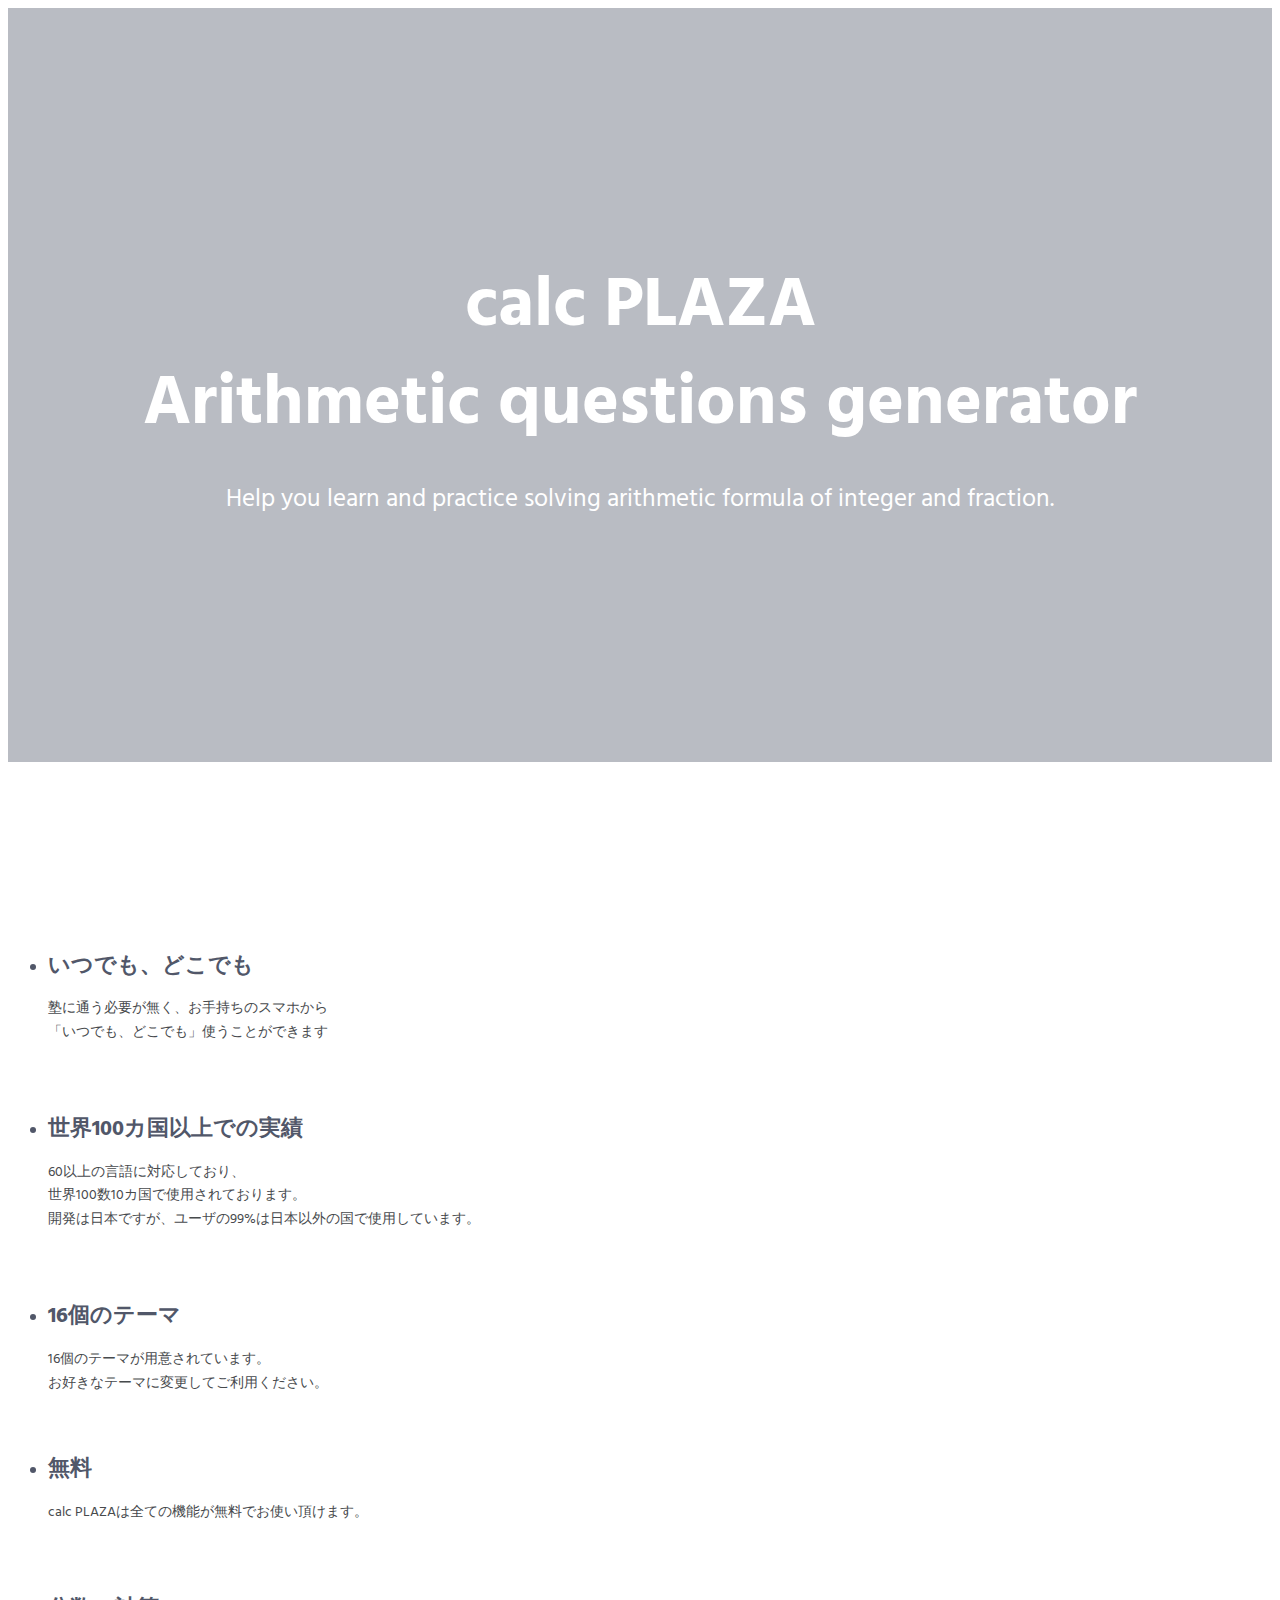
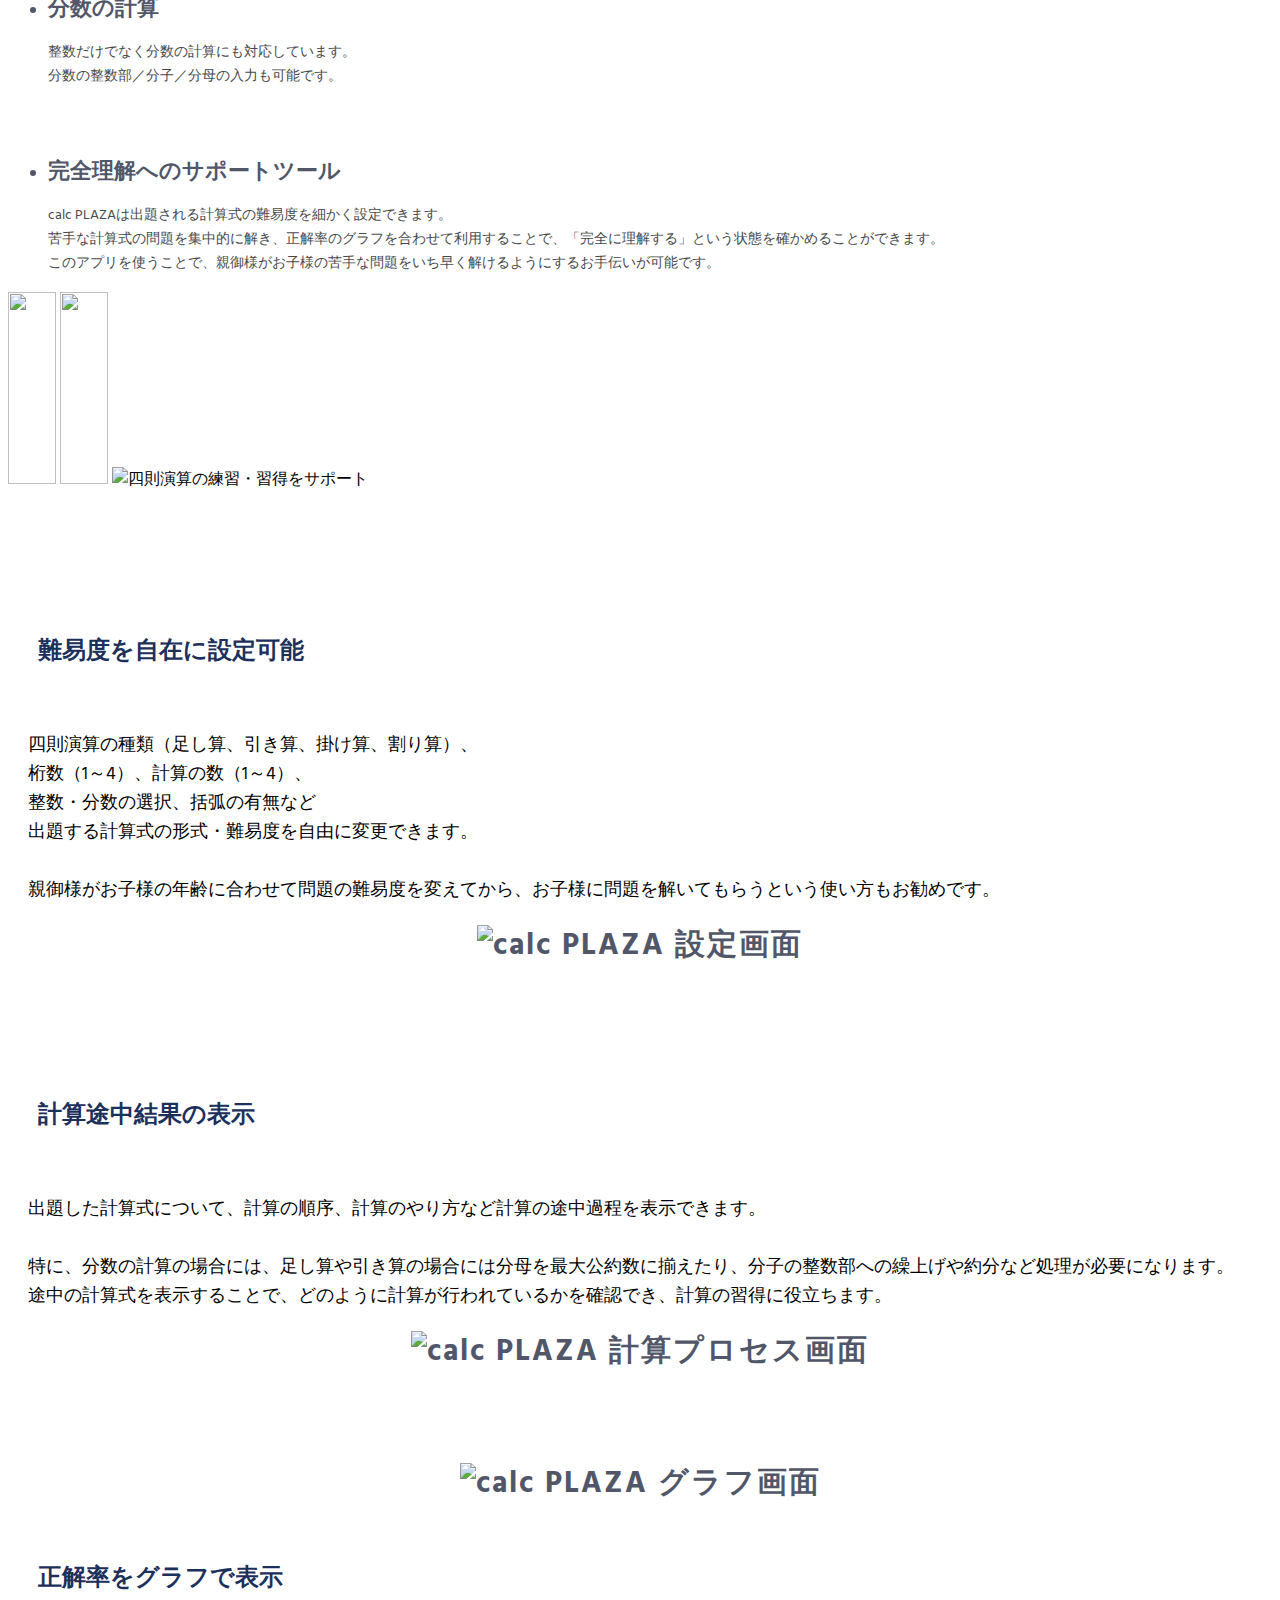
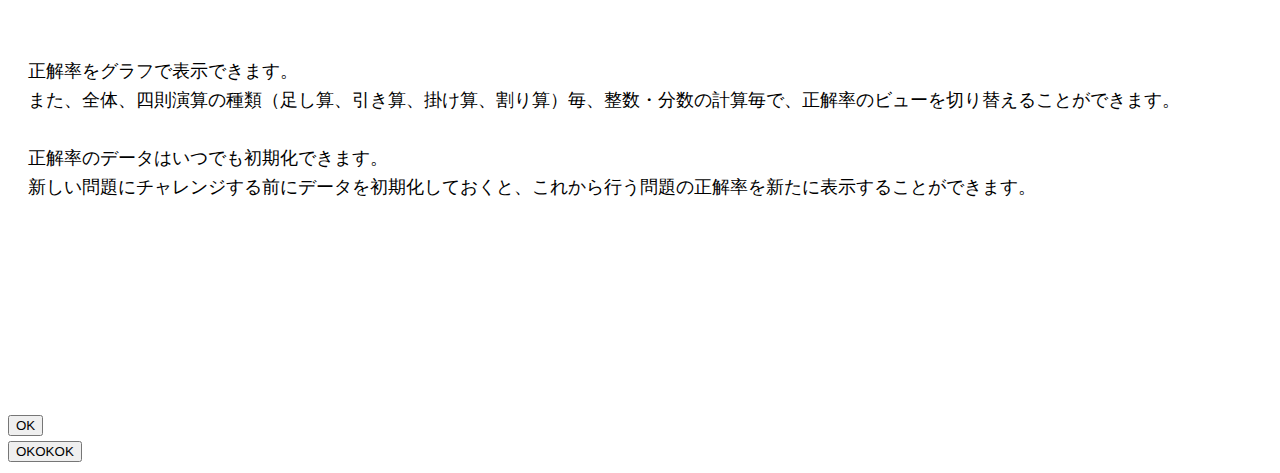
==== calc.html @ b1f4024b "author is sue." ====
<!DOCTYPE html>
<html lang="en" class="no-js">
    <!-- BEGIN HEAD -->
    <head>
        <meta charset="utf-8"/>
        <title>Metronic "Aironepage" Frontend Freebie</title>
        <meta http-equiv="X-UA-Compatible" content="IE=edge">
        <meta content="width=device-width, initial-scale=1" name="viewport"/>
        <meta content="" name="description"/>
        <meta content="sue" name="author"/>

        <!-- GLOBAL MANDATORY STYLES -->
	<link href="https://use.fontawesome.com/releases/v5.0.6/css/all.css" rel="stylesheet">
        <link href="http://fonts.googleapis.com/css?family=Hind:300,400,500,600,700" rel="stylesheet" type="text/css">
        <link href="vendor/simple-line-icons/css/simple-line-icons.css" rel="stylesheet" type="text/css"/>
        <link href="vendor/bootstrap/css/bootstrap.min.css" rel="stylesheet" type="text/css"/>

        <!-- PAGE LEVEL PLUGIN STYLES -->
        <link href="css/animate.css" rel="stylesheet">
        <link href="vendor/swiper/css/swiper.min.css" rel="stylesheet" type="text/css"/>
        <link href="vendor/magnific-popup/magnific-popup.css" rel="stylesheet" type="text/css"/>

        <!-- THEME STYLES -->
        <link href="css/layout.min.css" rel="stylesheet" type="text/css"/>
        <link href="css/layout.css" rel="stylesheet" type="text/css"/> 
        <link href="css/style.css" rel="stylesheet" type="text/css"/> 
	<link href="css/animate.css" rel="stylesheet" type="text/css"/> 

    </head>
    <!-- END HEAD -->

    <!-- BODY -->
    <body id="body" data-spy="scroll" data-target=".header">


        <!--========== SLIDER ==========-->
        <div class="calcplaza-block">
            <div class="container">
                <div class="margin-b-40">
                 <h1 class="calcplaza-block-title">calc PLAZA<br />Arithmetic questions generator</h1>
                    <p class="calcplaza-block-text">Help you learn and practice solving arithmetic formula of integer and fraction.</p>
                </div>
<!--                <a class="js_popup-youtube btn-theme btn-theme-md btn-white-bg text-uppercase" href="https://www.youtube.com/watch?v=0qisGSwZym4" title="Intro Video"><i class="btn-icon icon-control-play"></i> Watch Intro Video</a>-->
            </div>
        </div>
	<br /><br /><br /><br /><br />
        <!--========== SLIDER ==========-->




   <!-- HHHHHHHHHHHHHHHHHH        Bigfeature         HHHHHHHHHHHHHHHH -->
    <section id="bigfeatures" class="img-block-3col wrapper">

        <div class="container">

            <div class="row">
                <div class="col-sm-4">
                    <ul class="item-list-right item-list-big">
                        <li class="wow fadeInLeft animated margin-t-60 margin-b-70">
                            <h3>いつでも、どこでも</h3>
                            <p>塾に通う必要が無く、お手持ちのスマホから<br />
					「いつでも、どこでも」使うことができます</p>
                        </li>
                        <li class="wow fadeInLeft animated margin-b-70">
                            <h3>世界100カ国以上での実績</h3>
                            <p>60以上の言語に対応しており、<br />
					世界100数10カ国で使用されております。<br />
				開発は日本ですが、ユーザの99%は日本以外の国で使用しています。</p>
                        </li>
                        <li class="wow fadeInLeft animated">
                            <h3>16個のテーマ</h3>
                            <p>16個のテーマが用意されています。<br />
					お好きなテーマに変更してご利用ください。</p>
                        </li>
                    </ul>
                </div>
                <div class="col-sm-4 col-sm-push-4">
                    <ul class="item-list-left item-list-big">
                        <li class="wow fadeInRight animated margin-t-60 margin-b-70">
                            <h3>無料</h3>
                            <p>calc PLAZAは全ての機能が無料でお使い頂けます。</p>
                        </li>
                        <li class="wow fadeInRight animated margin-b-70">
                            <h3>分数の計算</h3>
                            <p>整数だけでなく分数の計算にも対応しています。<br />分数の整数部／分子／分母の入力も可能です。</p>
                        </li>
                        <li class="wow fadeInRight animated">
                            <h3>完全理解へのサポートツール</h3>
                            <p>calc PLAZAは出題される計算式の難易度を細かく設定できます。<br />
				苦手な計算式の問題を集中的に解き、正解率のグラフを合わせて利用することで、「完全に理解する」という状態を確かめることができます。<br />
				このアプリを使うことで、親御様がお子様の苦手な問題をいち早く解けるようにするお手伝いが可能です。</p>
                        </li>
                    </ul>
                </div>
                <div class="col-sm-4 col-sm-pull-4 text-center">
                    <div class="animation-box wow bounceIn animated">
                        <img class="highlight-left wow animated" src="img/spark.png" height="192" width="48" alt=""> 
                        <img class="highlight-right wow animated" src="img/spark.png" height="192" width="48" alt="">
                        <img class="screen" src="img/calcPLAZA3.png" alt="四則演算の練習・習得をサポート" height="700" width="389">
                    </div>
                </div>
            </div>
        </div> <!-- /.container -->
    </section> <!-- /#bigfeatures -->





        <div id="products">
            <div class="container content-lg">
                <div class="row margin-b-90">
                    <div class="col-sm-6">
                        <div class="svc-title">難易度を自在に設定可能</div>
                        <div class="svc-body">
				四則演算の種類（足し算、引き算、掛け算、割り算）、<br />
				桁数（1～4）、計算の数（1～4）、<br />
				整数・分数の選択、括弧の有無など<br />
				出題する計算式の形式・難易度を自由に変更できます。<br /><br />
				親御様がお子様の年齢に合わせて問題の難易度を変えてから、お子様に問題を解いてもらうという使い方もお勧めです。
                        </div>
                    </div>
                    <div class="col-sm-1 text-center">
                       
                    </div>
                    <div class="col-sm-5 text-center">
                       <h2><img id="calc_plaza" src="img/android_settings_500.png" alt="calc PLAZA 設定画面"></h2>
                    </div>
                </div>

                <div class="row margin-b-90">
                    <div class="col-sm-6">
                        <div class="svc-title">計算途中結果の表示</div>
                        <div class="svc-body">
				出題した計算式について、計算の順序、計算のやり方など計算の途中過程を表示できます。<br /><br />
				特に、分数の計算の場合には、足し算や引き算の場合には分母を最大公約数に揃えたり、分子の整数部への繰上げや約分など処理が必要になります。<br />
				途中の計算式を表示することで、どのように計算が行われているかを確認でき、計算の習得に役立ちます。<br />
                        </div>
                    </div>
                    <div class="col-sm-1 text-center">
                       
                    </div>
                    <div class="col-sm-5 text-center">
                       <h2><img id="calc_plaza" src="img/android_answer_process_500.png" alt="calc PLAZA 計算プロセス画面"></h2>
                    </div>
                </div>

                <div class="row margin-b-90">
                    <div class="col-sm-6">
                       <h2><img id="calc_plaza" src="img/answer_ratio_500.jpg" alt="calc PLAZA グラフ画面"></h2>
                    </div>
                    <div class="col-sm-1 text-center">
                       
                    </div>
                    <div class="col-sm-5">
                        <div class="svc-title">正解率をグラフで表示</div>
                        <div class="svc-body">
				正解率をグラフで表示できます。<br />
				また、全体、四則演算の種類（足し算、引き算、掛け算、割り算）毎、整数・分数の計算毎で、正解率のビューを切り替えることができます。<br /><br />
				
				正解率のデータはいつでも初期化できます。<br />
				新しい問題にチャレンジする前にデータを初期化しておくと、これから行う問題の正解率を新たに表示することができます。
                        </div>
                    </div>
                </div>
            </div>
        </div>





<input type="button" name="button1" value="OK">
<br />
<input type="button" name="button3" value="OKOKOK">






    </body>
    <!-- END BODY -->
</html>
---- css/layout.min.css ----
@charset "UTF-8";.link,body{position:relative;font-family:Hind,sans-serif}.blockquote,.btn-theme,p{line-height:1.4}.btn-theme.active.focus,.btn-theme.active:focus,.btn-theme.focus,.btn-theme:active.focus,.btn-theme:active:focus,.btn-theme:focus,:active,:focus,a,a:active,a:focus,a:hover{outline:0}.blockquote,.header .nav-item-child,.link,a,body,em,h1,h2,h3,h4,h5,h6,li,li a,p,span{font-family:Hind,sans-serif}.back-to-top,.header .nav-item-child,.link{text-transform:uppercase}.back-to-top:focus,.back-to-top:hover,.btn-theme.focus,.btn-theme:focus,.btn-theme:hover,.content-wrapper-link,.header .logo-wrap:focus,.header .logo-wrap:hover,a:active,a:focus,a:hover,h1>a:focus,h2>a:focus,h3>a:focus,h4>a:focus,h5>a:focus,h6>a:focus{text-decoration:none}.back-to-top,.btn-theme,.promo-banner,.promo-block{text-align:center}html{overflow-x:hidden}body,html,html a{-webkit-font-smoothing:antialiased}p{font-size:15px;font-weight:400;color:#a6a7aa;margin-bottom:15px}em,li,li a{font-size:16px;font-weight:500;color:#515769}a{color:#81848f}a:active,a:focus,a:hover{color:#999caa}.link{font-size:13px;font-weight:600}.link:after{position:absolute;top:8px;right:-15px;width:9px;height:2px;background:#17bed2;content:" "}span{font-size:14px;font-weight:400;color:#bfc1c7}h1,h2,h3,h4,h5,h6{font-weight:700;color:#515769;line-height:1.4;margin:0 0 15px}h1>a,h2>a,h3>a,h4>a,h5>a,h6>a{color:#515769}h1>a:hover,h2>a:hover,h3>a:hover,h4>a:hover,h5>a:hover,h6>a:hover{color:#999caa;text-decoration:none}h1{font-size:40px}h2{font-size:30px}h3,h4{font-size:22px}::selection{color:#fff;background:#17bed2;text-shadow:none}::-webkit-selection{color:#fff;background:#17bed2;text-shadow:none}::-moz-selection{color:#fff;background:#17bed2;text-shadow:none}.section-seperator{border-bottom:1px solid #edf0f2}.content-wrapper-link{position:absolute;top:0;left:0;right:0;bottom:0;display:block;z-index:3}.blockquote{position:relative;font-size:17px;font-weight:400;color:#a6a7aa;border-left:none;margin-left:20px}.blockquote:before{position:absolute;top:0;left:-20px;font-size:60px;display:inline-block;color:#17bed2;content:'“'}.header .nav-item-hover:after,.pricing .pricing-list-item:before,.promo-banner:before,.promo-block:before,.work .work-overlay:before{content:" "}.btn-theme{position:relative;display:inline-block;background-image:none;border-style:solid;white-space:nowrap;vertical-align:middle;-ms-touch-action:manipulation;touch-action:manipulation;cursor:pointer;-webkit-user-select:none;-moz-user-select:none;-ms-user-select:none;user-select:none}.btn-theme:hover{transition-duration:.3s;transition-property:all;transition-timing-function:cubic-bezier(.7,1,.7,1)}.btn-theme.active,.btn-theme:active{background-image:none;outline:0}.btn-theme.disabled,.btn-theme[disabled],fieldset[disabled] .btn-theme{cursor:not-allowed;box-shadow:none;opacity:.65;pointer-events:none}.btn-icon{position:relative;top:1px;margin-right:10px}.btn-white-bg{color:#515769;background:#fff;border-color:transparent;border-width:0}.btn-white-bg.focus,.btn-white-bg:focus,.btn-white-bg:hover{color:#fff;background:#17bed2;border-color:transparent}.btn-white-brd{color:#fff;background:0 0;border-color:#fff;border-width:2px}.btn-white-brd.focus,.btn-white-brd:focus,.btn-white-brd:hover{color:#515769;background:#fff;border-color:#fff}.btn-default-bg{color:#515769;background:#f3f4f5;border-color:transparent;border-width:0}.btn-default-bg.focus,.btn-default-bg:focus,.btn-default-bg:hover{color:#fff;background:#17bed2;border-color:transparent}.btn-theme-sm{font-size:13px;font-weight:600;padding:15px 40px}.btn-theme-md{font-size:15px;font-weight:600;padding:20px 30px}.pricing{padding:70px 45px;background:#fff;margin-top:50px}@media (max-width:768px){.pricing{margin-top:0}}.pricing.pricing-active{padding-top:110px;padding-bottom:110px;margin-top:10px}@media (max-width:768px){.pricing.pricing-active{margin-top:0}}.pricing .pricing-icon{display:block;font-size:30px;color:#999caa;margin-bottom:30px}.pricing .pricing-list-item{position:relative;font-size:13px;color:#81848f;padding-left:20px;margin-bottom:10px}.pricing .pricing-list-item:before{position:absolute;top:7px;left:0;width:9px;height:2px;background:#17bed2;margin-right:10px}.promo-banner:before,.promo-block:before,.work .work-overlay:before,.work .work-popup-overlay{top:0;width:100%;height:100%;left:0}.promo-banner{position:relative;z-index:1;background:url(../img/1920x1080/02.jpg) center center no-repeat fixed;background-size:cover;min-height:100%}.promo-banner:before{position:absolute;z-index:-1;background:rgba(81,87,105,.4)}.promo-banner .promo-banner-title{font-size:50px;color:#fff}.promo-banner .promo-banner-text{font-size:20px;color:#fff;opacity:.8}.service:hover .service-element,.work .work-popup-overlay{opacity:0;transition-property:all;transition-timing-function:cubic-bezier(.7,1,.7,1);transition-duration:.3s}.promo-block{position:relative;z-index:1;background:url(../img/1920x1080/01.jpg) center center no-repeat;background-size:cover;padding:250px 0 200px}.promo-block:before{position:absolute;z-index:-1;background:rgba(81,87,105,.4)}.promo-block .promo-block-title{font-size:70px;color:#fff}@media (max-width:480px){.promo-block .promo-block-title{font-size:50px}}.promo-block .promo-block-text{font-size:25px;color:#fff}.service{background:#fff;padding:50px}.service .service-element,.service .service-info{-webkit-transform:translate3d(0,0,0);-moz-transform:translate3d(0,0,0);transform:translate3d(0,0,0);transition-duration:.3s;transition-property:all;transition-timing-function:cubic-bezier(.7,1,.7,1)}.service .service-icon{display:block;font-size:30px;color:#999caa;margin-bottom:30px}.service:hover .service-element{-webkit-transform:translate3d(0,-100%,0);-moz-transform:translate3d(0,-100%,0);transform:translate3d(0,-100%,0)}.service:hover .service-info{-webkit-transform:translate3d(0,-30%,0);-moz-transform:translate3d(0,-30%,0);transform:translate3d(0,-30%,0);transition-duration:.3s;transition-property:all;transition-timing-function:cubic-bezier(.7,1,.7,1)}.work{position:relative;display:block}.work .work-overlay{position:relative;cursor:pointer}.work .work-overlay:before{position:absolute;background:0 0;transition-duration:.3s;transition-property:all;transition-timing-function:cubic-bezier(.7,1,.7,1)}.work:hover .work-overlay:before{background:rgba(0,0,0,.5);transition-duration:.3s;transition-property:all;transition-timing-function:cubic-bezier(.7,1,.7,1)}.work .work-popup-overlay{position:fixed;right:0;z-index:99999;visibility:hidden;-webkit-backface-visibility:hidden;backface-visibility:hidden;overflow-x:hidden;background:rgba(81,87,105,.4)}.work .work-popup-overlay-show{opacity:1;visibility:visible;-webkit-backface-visibility:visible;backface-visibility:visible;transition-duration:.3s;transition-property:all;transition-timing-function:cubic-bezier(.7,1,.7,1)}.work .work-popup-content{position:absolute;top:50%;left:0;right:0;width:730px;height:auto;display:block;background:#fff;padding:30px;margin:0 auto;-webkit-transform:translate3d(0,-50%,0);-moz-transform:translate3d(0,-50%,0);transform:translate3d(0,-50%,0)}.header .logo-img,.header .logo-img-main,.header .logo-wrap{display:inline-block}.work .work-popup-content-divider{border-right:1px solid #cdcecf}@media (max-width:768px){.work .work-popup-content{width:95%}.work .work-popup-content-divider{border-right:none;border-bottom:1px solid #cdcecf}}.work .work-popup-close{float:right;font-size:13px;font-weight:700;color:#c5c6cb;transition-duration:.3s;transition-property:all;transition-timing-function:cubic-bezier(.7,1,.7,1)}.work .work-popup-close:hover{color:#aaacb3;transition-duration:.3s;transition-property:all;transition-timing-function:cubic-bezier(.7,1,.7,1)}.work .work-popup-tag{margin:0}.work .work-popup-tag-item{padding:0 2px}.work .work-popup-tag-link{font-size:13px}.footer .footer-logo{width:100px;height:auto}.footer .footer-list{margin-bottom:0}.footer .footer-list-item{color:#777984;margin-bottom:15px}.footer .footer-list-item:last-child,.header .navbar{margin-bottom:0}.navbar-fixed-top .navbar-collapse{max-height:100%}.header .navbar{border-bottom:1px solid rgba(255,255,255,.2);transition-duration:.3s;transition-property:all;transition-timing-function:cubic-bezier(.7,1,.7,1)}.header .navbar-toggle{width:25px;height:25px;border:none;padding:0;margin:35px 0}.header .navbar-toggle .toggle-icon{position:relative;width:21px;height:1px;display:inline-block;background:#515769;transition-duration:.3s;transition-property:all;transition-timing-function:cubic-bezier(.7,1,.7,1)}.header .navbar-toggle .toggle-icon:after,.header .navbar-toggle .toggle-icon:before{position:absolute;left:0;background:#515769;content:" "}.header .navbar-toggle .toggle-icon:before{width:10px;height:1px;bottom:10px;-webkit-transform:rotate(0);-moz-transform:rotate(0);transform:rotate(0);transition-duration:.3s;transition-property:all;transition-timing-function:cubic-bezier(.7,1,.7,1)}.header .navbar-toggle .toggle-icon:after{width:16px;height:1px;top:-5px;-webkit-transform:rotate(0);-moz-transform:rotate(0);transform:rotate(0);transition-duration:.3s;transition-property:all;transition-timing-function:cubic-bezier(.7,1,.7,1)}.header .navbar-toggle:hover .toggle-icon{background:#17bed2;transition-duration:.3s;transition-property:all;transition-timing-function:cubic-bezier(.7,1,.7,1)}.header .navbar-toggle:hover .toggle-icon:after,.header .navbar-toggle:hover .toggle-icon:before{width:21px;height:1px;background:#17bed2;transition-duration:.3s;transition-property:all;transition-timing-function:cubic-bezier(.7,1,.7,1)}.header .logo-img-active,.header .logo-img-main,.header .nav-item.active .nav-item-hover:after,.header .nav-item:hover .nav-item-hover:after{transition-duration:.4s;transition-property:all;transition-timing-function:cubic-bezier(.7,1,.7,1)}.header .navbar-toggle:hover .toggle-icon.is-clicked{background:rgba(81,87,105,0)}.header .logo{width:150px;height:150px;float:left;max-height:95px;line-height:65px}.header .logo-wrap{padding:15px 0}.header .logo-img{width:146px;height:auto;max-width:100%;max-height:100%;vertical-align:middle}.header .logo-img-active{display:none}.header .nav-item,.header .nav-item-child{display:block;position:relative}.header .navbar-nav{padding-left:0;margin-bottom:0;list-style:none}.header .nav-item:last-child .nav-item-child{padding-right:0}.header .nav-item.active .nav-item-hover:after,.header .nav-item:hover .nav-item-hover:after{opacity:1}.header .nav-item-child{font-size:13px;font-weight:600;color:#fff;line-height:55px;padding:20px;transition-duration:.3s;transition-property:all;transition-timing-function:cubic-bezier(.7,1,.7,1)}.header .nav-item-child:focus,.header .nav-item-child:hover{background:inherit}.header .nav-item-hover{position:relative}.header .nav-item-hover:after{position:absolute;top:45px;left:0;width:9px;height:2px;background:#17bed2;opacity:0;transition-duration:.4s;transition-property:all;transition-timing-function:cubic-bezier(.7,1,.7,1)}@media (max-width:991px){.header{background:#fff}.header .navbar-toggle{display:block}.header .navbar-collapse.collapse{display:none!important}.header .navbar-collapse.collapse.in{display:block!important}.header .nav-collapse{padding-left:0;padding-right:0}.header .navbar-nav{margin:0;float:none}.header .navbar-nav .nav-item{float:none}.header .menu-container:after,.header .menu-container:before{content:" ";display:table}.header .menu-container:after{clear:both}.header .logo .logo-img-main{display:none}.header .logo .logo-img-active{display:inline-block}.header .nav-item-child{color:#515769;line-height:1.4;padding:12px 12px 12px 15px}.header .nav-item-hover:after{position:absolute;top:19px}}@media (max-width:767px){.header .menu-container{padding-left:15px;padding-right:15px;margin-left:0;margin-right:0}.header .navbar>.container,.header .navbar>.container>.nav-collapse{padding-left:0;padding-right:0;margin-left:0;margin-right:0}.header .navbar>.container{width:auto}}@media (min-width:992px){.header .navbar-nav-right{float:right}.page-on-scroll .header .navbar{background:#fff;border-bottom-color:#f0f0f0;transition-duration:.3s;transition-property:all;transition-timing-function:cubic-bezier(.7,1,.7,1)}.page-on-scroll .header .logo-img-active,.page-on-scroll .header .logo-img-main{transition-duration:.4s;transition-property:all;transition-timing-function:cubic-bezier(.7,1,.7,1)}.page-on-scroll .header .logo-img-main{display:none}.page-on-scroll .header .logo-img-active{display:inline-block}.page-on-scroll .header .nav-item-child{color:#515769;transition-duration:.3s;transition-property:all;transition-timing-function:cubic-bezier(.7,1,.7,1)}}.contact-list>li{font-size:13px;color:#81848f;margin-bottom:10px}.back-to-top,.back-to-top:hover{color:#fff;transition-property:all;transition-timing-function:cubic-bezier(.7,1,.7,1);transition-duration:.3s}.back-to-top{position:fixed;right:10px;bottom:10px;display:inline-block;z-index:9;width:40px;height:40px;font-size:11px;font-weight:400;line-height:3;letter-spacing:1px;background:#515769;border-radius:3px;visibility:hidden;opacity:0;padding:5px;-webkit-transform:translate3d(0,50px,0);-moz-transform:translate3d(0,50px,0);transform:translate3d(0,50px,0)}.back-to-top.back-to-top-is-visible{visibility:visible;opacity:.6;-webkit-transform:translate3d(0,0,0);-moz-transform:translate3d(0,0,0);transform:translate3d(0,0,0);transition-duration:.3s;transition-property:all;transition-timing-function:cubic-bezier(.7,1,.7,1)}.back-to-top.back-to-top-is-visible:hover{opacity:1;transition-duration:.3s;transition-property:all;transition-timing-function:cubic-bezier(.7,1,.7,1)}.back-to-top.back-to-top-fade-out{opacity:.4}.back-to-top.back-to-top-fade-out:hover{opacity:1;transition-duration:.3s;transition-property:all;transition-timing-function:cubic-bezier(.7,1,.7,1)}.swiper-clients-img,.swiper-clients-img:hover{transition-duration:.2s;transition-property:all;transition-timing-function:cubic-bezier(.7,1,.7,1)}.form-control{height:50px;font-size:14px;font-weight:400;color:#a6a7aa;background:#fafafa;border:none;box-shadow:none;border-radius:0;padding-left:15px}.form-control::-moz-placeholder{color:#a6a7aa}.form-control:-ms-input-placeholder{color:#a6a7aa}.form-control::-webkit-input-placeholder{color:#a6a7aa}.form-control:focus{color:#515769;box-shadow:none}.form-control:focus::-moz-placeholder{color:#515769}.form-control:focus:-ms-input-placeholder{color:#515769}.form-control:focus::-webkit-input-placeholder{color:#515769}.gmap .gmap-address{border-bottom:1px solid #edf0f2;text-align:center;background:#fff;padding:30px;margin-bottom:0}.swiper-slider{position:relative;width:100%;height:100%;overflow:hidden}.swiper-clients-img{display:block;width:190px;height:auto;margin:0 auto;opacity:1;cursor:pointer}.container-full-width:after,.container-full-width:before,.container-sm:after,.container-sm:before{content:" ";display:table}.swiper-clients-img:hover{opacity:.8}.color-base{color:#17bed2!important}.color-white{color:#fff!important}.color-heading{color:#515769!important}.color-subtitle{color:#a6a7aa!important}.color-link{color:#81848f!important}.color-link-hover{color:#999caa!important}.color-sky-light{color:#fafafa!important}.bg-color-base{background:#17bed2!important}.bg-color-white{background:#fff!important}.bg-color-heading{background:#515769!important}.bg-color-subtitle{background:#a6a7aa!important}.bg-color-link{background:#81848f!important}.bg-color-link-hover{background:#999caa!important}.bg-color-sky-light{background:#fafafa!important}.row-space-2{margin-right:-2px;margin-left:-2px}.container-full-width,.container-sm{margin-right:auto;margin-left:auto}.row-space-2>[class*=col-]{padding-left:2px;padding-right:2px}.container-full-width:after{clear:both}.container-sm{padding-right:15px;padding-left:15px}.container-sm:after{clear:both}@media (min-width:768px){.container-sm{width:750px}}@media (min-width:1200px){.container-sm{width:970px}}.content{padding-top:40px;padding-bottom:40px}.content-sm{padding-top:60px;padding-bottom:60px}.content-md{padding-top:80px;padding-bottom:80px}.content-lg{padding-top:100px;padding-bottom:100px}.full-width{width:100%;height:auto}.fweight-300{font-weight:300!important}.fweight-400{font-weight:400!important}.fweight-500{font-weight:500!important}.fweight-600{font-weight:600!important}.fweight-700{font-weight:700!important}.margin-l-0{margin-left:0!important}.margin-l-5{margin-left:5px!important}.margin-l-10{margin-left:10px!important}.margin-l-20{margin-left:20px!important}.margin-r-0{margin-right:0!important}.margin-r-5{margin-right:5px!important}.margin-r-10{margin-right:10px!important}.margin-r-20{margin-right:20px!important}.margin-t-0{margin-top:0!important}.margin-t-5{margin-top:5px!important}.margin-t-10{margin-top:10px!important}.margin-t-20{margin-top:20px!important}.margin-t-30{margin-top:30px!important}.margin-t-40{margin-top:40px!important}.margin-t-50{margin-top:50px!important}.margin-t-60{margin-top:60px!important}.margin-b-0{margin-bottom:0!important}.margin-b-4{margin-bottom:4px!important}.margin-b-5{margin-bottom:5px!important}.margin-b-10{margin-bottom:10px!important}.margin-b-20{margin-bottom:20px!important}.margin-b-30{margin-bottom:30px!important}.margin-b-40{margin-bottom:40px!important}.margin-b-50{margin-bottom:50px!important}.margin-b-60{margin-bottom:60px!important}.margin-b-70{margin-bottom:70px!important}.margin-b-80{margin-bottom:80px!important}.margin-b-90{margin-bottom:90px!important}.margin-b-100{margin-bottom:100px!important}@media (max-width:992px){.md-margin-b-0{margin-bottom:0!important}.md-margin-b-4{margin-bottom:4px!important}.md-margin-b-5{margin-bottom:5px!important}.md-margin-b-10{margin-bottom:10px!important}.md-margin-b-20{margin-bottom:20px!important}.md-margin-b-30{margin-bottom:30px!important}.md-margin-b-40{margin-bottom:40px!important}.md-margin-b-50{margin-bottom:50px!important}.md-margin-b-60{margin-bottom:60px!important}.md-margin-b-70{margin-bottom:70px!important}.md-margin-b-80{margin-bottom:80px!important}.md-margin-b-90{margin-bottom:90px!important}.md-margin-b-100{margin-bottom:100px!important}}@media (max-width:768px){.sm-margin-b-0{margin-bottom:0!important}.sm-margin-b-4{margin-bottom:4px!important}.sm-margin-b-5{margin-bottom:5px!important}.sm-margin-b-10{margin-bottom:10px!important}.sm-margin-b-20{margin-bottom:20px!important}.sm-margin-b-30{margin-bottom:30px!important}.sm-margin-b-40{margin-bottom:40px!important}.sm-margin-b-50{margin-bottom:50px!important}.sm-margin-b-60{margin-bottom:60px!important}.sm-margin-b-70{margin-bottom:70px!important}.sm-margin-b-80{margin-bottom:80px!important}.sm-margin-b-90{margin-bottom:90px!important}.sm-margin-b-100{margin-bottom:100px!important}}@media (max-width:480px){.xs-margin-b-0{margin-bottom:0!important}.xs-margin-b-4{margin-bottom:4px!important}.xs-margin-b-5{margin-bottom:5px!important}.xs-margin-b-10{margin-bottom:10px!important}.xs-margin-b-20{margin-bottom:20px!important}.xs-margin-b-30{margin-bottom:30px!important}.xs-margin-b-40{margin-bottom:40px!important}.xs-margin-b-50{margin-bottom:50px!important}.xs-margin-b-60{margin-bottom:60px!important}.xs-margin-b-70{margin-bottom:70px!important}.xs-margin-b-80{margin-bottom:80px!important}.xs-margin-b-90{margin-bottom:90px!important}.xs-margin-b-100{margin-bottom:100px!important}}.height-100{height:100px!important}.height-200{height:200px!important}.height-300{height:300px!important}.height-400{height:400px!important}.height-500{height:500px!important}
---- css/layout.css ----
@charset "UTF-8";
/*----------------------------------------------------------------------

	MASTER STYLESHEET

	Project:        Metronic "Acidus" Frontend Freebie - Responsive HTML Template Based On Twitter Bootstrap 3.3.4
	Version:        1.0
	Author:         KeenThemes
	Primary use:    Corporate, Business Themes.
	Email:			support@keenthemes.com
	Follow: 		http://www.twitter.com/keenthemes
	Like: 			http://www.facebook.com/keenthemes
	Website:		http://www.keenthemes.com
	Premium:		Premium Metronic Admin Theme: http://themeforest.net/item/metronic-responsive-admin-dashboard-template/4021469?ref=keenthemes

-----------------------------------------------------------------------*/
/* eg: @include user-select(none); */
/* eg: @include rotate(45deg); */
/* eg: @include translate3d(0,0,0); */
/* eg: @include border-radius(3px); */
/* eg: @include visibility-backface(hidden); */
/*------------------------------------------------------------------
  	[The "base.scss" contains basic default element styles
  		(colors, typography, margins & padding).]
------------------------------------------------------------------*/
html {
  overflow-x: hidden;
}

html, html a, body {
  -webkit-font-smoothing: antialiased;
}

body {
  position: relative;
  font-family: Hind, sans-serif;
}

p {
  font-size: 14px;
  font-weight: 400;
  font-family: Hind, sans-serif;
  color: #474a4d;
  line-height: 1.7;
  margin-bottom: 15px;
}

em,
li,
li a {
  font-size: 16px;
  font-weight: 500;
  font-family: Hind, sans-serif;
  color: #515769;
}

a {
  font-family: Hind, sans-serif;
  color: #81848f;
  outline: 0;
}

a:focus, a:hover, a:active {
  outline: 0;
  color: #999caa;
  text-decoration: none;
}

.link {
  position: relative;
  font-size: 13px;
  font-weight: 600;
  font-family: Hind, sans-serif;
  text-transform: uppercase;
}

.link:after {
  position: absolute;
  top: 8px;
  right: -15px;
  width: 9px;
  height: 2px;
  background: #17bed2;
  content: " ";
}

span {
  font-size: 14px;
  font-weight: 400;
  font-family: Hind, sans-serif;
  color: #bfc1c7;
}

h1, h2, h3, h4, h5, h6 {
  font-weight: 700;
  font-family: Hind, sans-serif;
  color: #515769;
  line-height: 1.4;
  margin: 0 0 15px;
}

h1 > a, h2 > a, h3 > a, h4 > a, h5 > a, h6 > a {
  color: #515769;
}

h1 > a:hover, h2 > a:hover, h3 > a:hover, h4 > a:hover, h5 > a:hover, h6 > a:hover {
  color: #999caa;
  text-decoration: none;
}

h1 > a:focus, h2 > a:focus, h3 > a:focus, h4 > a:focus, h5 > a:focus, h6 > a:focus {
  text-decoration: none;
}

h1 {
  font-size: 40px;
}

h2 {
  font-size: 30px;
  letter-spacing: 2px;/*追加*/
  text-align: center;/*追加*/
}

h3 {
  font-size: 22px;
}

h4 {
  font-size: 22px;
}

::selection {
  color: #fff;
  background: #17bed2;
  text-shadow: none;
}

::-webkit-selection {
  color: #fff;
  background: #17bed2;
  text-shadow: none;
}

::-moz-selection {
  color: #fff;
  background: #17bed2;
  text-shadow: none;
}

:active,
:focus {
  outline: none;
}

/* Section Seperator */
.section-seperator {
  border-bottom: 1px solid #edf0f2;
}

/* Content Wrapper Link */
.content-wrapper-link {
  position: absolute;
  top: 0;
  left: 0;
  right: 0;
  bottom: 0;
  display: block;
  z-index: 3;
  text-decoration: none;
}

/*------------------------------------------------------------------
  	[Blockquote]
------------------------------------------------------------------*/
.blockquote {
  position: relative;
  font-size: 17px;
  font-weight: 400;
  font-family: Hind, sans-serif;
  color: #a6a7aa;
  line-height: 1.4;
  border-left: none;
  margin-left: 20px;
}

.blockquote:before {
  position: absolute;
  top: 0;
  left: -20px;
  font-size: 60px;
  display: inline-block;
  color: #17bed2;
  content: '“';
}

/*------------------------------------------------------------------
  	[Button]
------------------------------------------------------------------*/
.btn-theme {
  position: relative;
  display: inline-block;
  line-height: 1.4;
  text-align: center;
  background-image: none;
  border-style: solid;
  white-space: nowrap;
  vertical-align: middle;
  -ms-touch-action: manipulation;
  touch-action: manipulation;
  cursor: pointer;
  -webkit-user-select: none;
  -moz-user-select: none;
  -ms-user-select: none;
  user-select: none;
  width: 100%;
}

.btn-theme:focus, .btn-theme:active:focus, .btn-theme.active:focus, .btn-theme.focus, .btn-theme:active.focus, .btn-theme.active.focus {
  outline: none;
}

.btn-theme:hover {
  transition-duration: 300ms;
  transition-property: all;
  transition-timing-function: cubic-bezier(0.7, 1, 0.7, 1);
}

.btn-theme:hover, .btn-theme:focus, .btn-theme.focus {
  text-decoration: none;
}

.btn-theme:active, .btn-theme.active {
  background-image: none;
  outline: 0;
}

.btn-theme.disabled, .btn-theme[disabled],
fieldset[disabled] .btn-theme {
  cursor: not-allowed;
  box-shadow: none;
  opacity: .65;
  pointer-events: none;
}

.btn-icon {
  position: relative;
  top: 1px;
  margin-right: 10px;
}

.btn-white-bg {
  color: #515769;
  background: #fff;
  border-color: transparent;
  border-width: 0;
}

.btn-white-bg:hover, .btn-white-bg:focus, .btn-white-bg.focus {
  color: #fff;
  background: #17bed2;
  border-color: transparent;
}

.btn-white-brd {
  color: #fff;
  background: transparent;
  border-color: #fff;
  border-width: 2px;
}

.btn-white-brd:hover, .btn-white-brd:focus, .btn-white-brd.focus {
  color: #515769;
  background: #fff;
  border-color: #fff;
}

.btn-default-bg {
  color: #515769;
  background: #f3f4f5;
  border-color: transparent;
  border-width: 0;
}

.btn-default-bg:hover, .btn-default-bg:focus, .btn-default-bg.focus {
  color: #fff;
  background: #38a1db;
  border-color: transparent;
}

.btn-theme-sm {
  font-size: 13px;
  font-weight: 600;
  padding: 15px 40px;
}

.btn-theme-md {
  font-size: 15px;
  font-weight: 600;
  padding: 20px 30px;
}

.svc-title {
  color: #1c305c;
  font-size: 24px;
  font-weight: 600;
  padding: 40px 30px;
}

.svc-body {
  font-size: 18px;
  font-weight: 400;
  padding: 20px 20px;
}

/*------------------------------------------------------------------
  	[Pricing]
------------------------------------------------------------------*/
.pricing {
  padding: 70px 45px;
  background: #fff;
/*  margin-top: 50px;*/
  margin-top: 0px;  
}

.pricing.pricing-active {
  padding: 70px 45px;
  margin-top: 0px;
}

@media (max-width: 768px) {
  .pricing {
    margin-top: 0;
  }
}

.pricing.pricing-active {
/*
  padding-top: 110px;
  padding-bottom: 110px;
  margin-top: 10px;
*/
}

@media (max-width: 768px) {
  .pricing.pricing-active {
    margin-top: 0;
  }
}

.pricing .pricing-icon {
  display: block;
  font-size: 30px;
  color: #999caa;
  margin-bottom: 30px;
}

.pricing .pricing-list-item {
  position: relative;
  font-size: 13px;
  color: #81848f;
  padding-left: 20px;
  margin-bottom: 10px;
}

.pricing .pricing-list-item:before {
  position: absolute;
  top: 7px;
  left: 0;
  width: 9px;
  height: 2px;
  background: #17bed2;
  content: " ";
  margin-right: 10px;
}


.event-common {
  background-repeat: no-repeat;
  background-position: center;
  background-size: 96% 96%;
}
.event-1 {
  background-image: url(../img/bamboo_480.png);
}
.event-2 {
  background-image: url(../img/screen.jpg);
}
.event-3 {
  background-image: url(../img/blog1.jpg);
}
.event-4 {
  background-image: url(../img/london.jpg);
}
.event-5 {
  background-image: url(../img/blog2.jpg);
}
.event-6 {
  background-image: url(../img/2008_10250022_480.png);
}

.event-content {
  margin: 18px;
  filter:alpha(opacity=80);
  -moz-opacity: 0.8;
  opacity: 0.8;
}





/*------------------------------------------------------------------
  	[Event Banner]
------------------------------------------------------------------*/
.event-banner {
  position: relative;
  z-index: 1;
  text-align: center;
  background: url(../img/1920x1080/bouldering.png) no-repeat;
  background-size: cover;
  background-position: center center;
  background-attachment: fixed;
  min-height: 100%;
  // ちらつき防止
  -webkit-backface-visibility:hidden;
  backface-visibility:hidden;
}

.event-banner:before {
  position: absolute;
  top: 0;
  left: 0;
  width: 100%;
  height: 100%;
  z-index: -1;
  background: rgba(81, 87, 105, 0.4);
  content: " ";
}

.event-banner .event-banner-title {
  font-size: 50px;
  color: #fff;
}

.event-banner .event-banner-text {
  font-size: 22px;
  color: #fff;
  opacity: .8;
}

/*------------------------------------------------------------------
  	[Service Banner]
------------------------------------------------------------------*/
.service-banner {
  position: relative;
  z-index: 1;
  text-align: center;
  background: url(../img/1920x1080/back_blue_1.png) no-repeat;
  background-size: cover;
  background-position: center center;
  background-attachment: fixed;
  min-height: 100%;
  // ちらつき防止
  -webkit-backface-visibility:hidden;
  backface-visibility:hidden;
}

.service-banner:before {
  position: absolute;
  top: 0;
  left: 0;
  width: 100%;
  height: 100%;
  z-index: -1;
  background: rgba(81, 87, 105, 0.4);
  content: " ";
}

.service-banner .service-banner-title {
  font-size: 50px;
  color: #fff;
}

.service-banner .service-banner-text {
  font-size: 20px;
  color: #fff;
  opacity: .8;
}


/*------------------------------------------------------------------
  	[Recruit Banner]
------------------------------------------------------------------*/
.recruit-banner {
  position: relative;
  z-index: 1;
  text-align: center;
  background: url(../img/1920x1080/calm_crystalball.png) no-repeat;
  background-size: cover;
  background-position: center center;
  background-attachment: fixed;
  min-height: 100%;
  // ちらつき防止
  -webkit-backface-visibility:hidden;
  backface-visibility:hidden;
}

.recruit-banner:before {
  position: absolute;
  top: 0;
  left: 0;
  width: 100%;
  height: 100%;
  z-index: -1;
  background: rgba(81, 87, 105, 0.4);
  content: " ";
}

.recruit-banner .recruit-banner-title {
  font-size: 50px;
  color: #fff;
}

.recruit-banner .recruit-banner-text {
  font-size: 20px;
  color: #fff;
  opacity: .8;
}




/*------------------------------------------------------------------
  	[Promo Block]
------------------------------------------------------------------*/
.promo-block {
  position: relative;
  z-index: 1;
  text-align: center;
  background: url(../img/1920x1080/2008_10190148_1920.jpg) no-repeat;
  background-size: cover;
  background-position: center center;
  padding: 250px 0 200px;
}

.promo-block:before {
  position: absolute;
  top: 0;
  left: 0;
  width: 100%;
  height: 100%;
  z-index: -1;
  background: rgba(81, 87, 105, 0.4);
  content: " ";
}

.promo-block .promo-block-title {
  font-size: 70px;
  color: #fff;
}

@media (max-width: 480px) {
  .promo-block .promo-block-title {
    font-size: 50px;
  }
}

.promo-block .promo-block-text {
  font-size: 25px;
  color: #fff;
}
/*------------------------------------------------------------------
  	[CalcPLAZA Block]
------------------------------------------------------------------*/
.calcplaza-block {
  position: relative;
  z-index: 1;
  text-align: center;
  background: url(../img/1920x1080/2008_10250039_1920.png) no-repeat;
  background-size: cover;
  background-position: center center;
  padding: 250px 0 200px;
}

.calcplaza-block:before {
  position: absolute;
  top: 0;
  left: 0;
  width: 100%;
  height: 100%;
  z-index: -1;
  background: rgba(81, 87, 105, 0.4);
  content: " ";
}

.calcplaza-block .calcplaza-block-title {
  font-size: 70px;
  color: #fff;
}

@media (max-width: 480px) {
  .calcplaza-block .calcplaza-block-title {
    font-size: 50px;
  }
}

.calcplaza-block .calcplaza-block-text {
  font-size: 25px;
  color: #fff;
}

/*------------------------------------------------------------------
  	[Service]
------------------------------------------------------------------*/
.service {
  background: #fff;
  padding: 30px;
}

.service .service-element,
.service .service-info {
  -webkit-transform: translate3d(0, 0, 0);
  -moz-transform: translate3d(0, 0, 0);
  transform: translate3d(0, 0, 0);
  transition-duration: 300ms;
  transition-property: all;
  transition-timing-function: cubic-bezier(0.7, 1, 0.7, 1);
}

.service .service-icon {
  display: block;
  font-size: 30px;
  color: #999caa;
  margin-bottom: 30px;
}

.service:hover .service-element {
  opacity: 0;
  -webkit-transform: translate3d(0, -100%, 0);
  -moz-transform: translate3d(0, -100%, 0);
  transform: translate3d(0, -100%, 0);
  transition-duration: 300ms;
  transition-property: all;
  transition-timing-function: cubic-bezier(0.7, 1, 0.7, 1);
}

.service:hover .service-info {
  -webkit-transform: translate3d(0, -30%, 0);
  -moz-transform: translate3d(0, -30%, 0);
  transform: translateY(-30%);
  transition-duration: 300ms;
  transition-property: all;
  transition-timing-function: cubic-bezier(0.7, 1, 0.7, 1);
}

/*------------------------------------------------------------------
  	[Work]
------------------------------------------------------------------*/
/* Overlay */
.work {
  position: relative;
  display: block;
}

.work .work-overlay {
  position: relative;
  cursor: pointer;
}

.work .work-overlay:before {
  position: absolute;
  top: 0;
  left: 0;
  width: 100%;
  height: 100%;
  background: transparent;
  content: " ";
  transition-duration: 300ms;
  transition-property: all;
  transition-timing-function: cubic-bezier(0.7, 1, 0.7, 1);
}

.work:hover .work-overlay:before {
  background: rgba(0, 0, 0, 0.5);
  transition-duration: 300ms;
  transition-property: all;
  transition-timing-function: cubic-bezier(0.7, 1, 0.7, 1);
}

/* Popup */
.work .work-popup-overlay {
  position: fixed;
  top: 0;
  left: 0;
  right: 0;
  width: 100%;
  height: 100%;
  z-index: 99999;
  opacity: 0;
  visibility: hidden;
  -webkit-backface-visibility: hidden;
  backface-visibility: hidden;
  overflow-x: hidden;
  background: rgba(81, 87, 105, 0.4);
  transition-duration: 300ms;
  transition-property: all;
  transition-timing-function: cubic-bezier(0.7, 1, 0.7, 1);
}

.work .work-popup-overlay-show {
  opacity: 1;
  visibility: visible;
  -webkit-backface-visibility: visible;
  backface-visibility: visible;
  transition-duration: 300ms;
  transition-property: all;
  transition-timing-function: cubic-bezier(0.7, 1, 0.7, 1);
}

.work .work-popup-content {
  position: absolute;
  top: 50%;
  left: 0;
  right: 0;
  width: 730px;
  height: auto;
  display: block;
  background: #fff;
  padding: 30px;
  margin: 0 auto;
  -webkit-transform: translate3d(0, -50%, 0);
  -moz-transform: translate3d(0, -50%, 0);
  transform: translate3d(0, -50%, 0);
}

.work .work-popup-content-divider {
  border-right: 1px solid #cdcecf;
}

@media (max-width: 768px) {
  .work .work-popup-content {
    width: 95%;
  }
  .work .work-popup-content-divider {
    border-right: none;
    border-bottom: 1px solid #cdcecf;
  }
}

.work .work-popup-close {
  float: right;
  font-size: 13px;
  font-weight: 700;
  color: #c5c6cb;
  transition-duration: 300ms;
  transition-property: all;
  transition-timing-function: cubic-bezier(0.7, 1, 0.7, 1);
}

.work .work-popup-close:hover {
  color: #aaacb3;
  transition-duration: 300ms;
  transition-property: all;
  transition-timing-function: cubic-bezier(0.7, 1, 0.7, 1);
}

/* Tag */
.work .work-popup-tag {
  margin: 0;
}

.work .work-popup-tag-item {
  padding: 0 2px;
}

.work .work-popup-tag-link {
  font-size: 13px;
}

/*------------------------------------------------------------------
  	[Footer]
------------------------------------------------------------------*/
.footer .footer-logo {
  width: 100px;
  height: auto;
}

.footer .footer-list {
  margin-bottom: 0;
}

.footer .footer-list-item {
  color: #777984;
  margin-bottom: 15px;
  margin-right: 25px;
  display: inline;
}

.footer .footer-list-item:last-child {
  margin-bottom: 0;
}

.section-seperator {
  background: #333333;
}

.footer-list-item a {
  color: #ffffff;
}

/*------------------------------------------------------------------
  	[Header]
------------------------------------------------------------------*/
/* Fixed Top */
.navbar-fixed-top .navbar-collapse {
  max-height: 100%;
}

/* Navbar */
.header .navbar {
  margin-bottom: 0;
  border-bottom: 1px solid rgba(255, 255, 255, 0.2);
  transition-duration: 300ms;
  transition-property: all;
  transition-timing-function: cubic-bezier(0.7, 1, 0.7, 1);
}

/* Navbar Toggle */
.header .navbar-toggle {
  width: 25px;
  height: 25px;
  border: none;
  padding: 0;
  margin: 35px 0;
}

.header .navbar-toggle .toggle-icon {
  position: relative;
  width: 21px;
  height: 1px;
  display: inline-block;
  background: #515769;
  transition-duration: 300ms;
  transition-property: all;
  transition-timing-function: cubic-bezier(0.7, 1, 0.7, 1);
}

.header .navbar-toggle .toggle-icon:before, .header .navbar-toggle .toggle-icon:after {
  position: absolute;
  left: 0;
  background: #515769;
  content: " ";
}

.header .navbar-toggle .toggle-icon:before {
  width: 10px;
  height: 1px;
  bottom: 10px;
  -webkit-transform: rotate(0);
  -moz-transform: rotate(0);
  transform: rotate(0);
  transition-duration: 300ms;
  transition-property: all;
  transition-timing-function: cubic-bezier(0.7, 1, 0.7, 1);
}

.header .navbar-toggle .toggle-icon:after {
  width: 16px;
  height: 1px;
  top: -5px;
  -webkit-transform: rotate(0);
  -moz-transform: rotate(0);
  transform: rotate(0);
  transition-duration: 300ms;
  transition-property: all;
  transition-timing-function: cubic-bezier(0.7, 1, 0.7, 1);
}

.header .navbar-toggle:hover .toggle-icon {
  background: #17bed2;
  transition-duration: 300ms;
  transition-property: all;
  transition-timing-function: cubic-bezier(0.7, 1, 0.7, 1);
}

.header .navbar-toggle:hover .toggle-icon:before, .header .navbar-toggle:hover .toggle-icon:after {
  width: 21px;
  height: 1px;
  background: #17bed2;
  transition-duration: 300ms;
  transition-property: all;
  transition-timing-function: cubic-bezier(0.7, 1, 0.7, 1);
}

.header .navbar-toggle:hover .toggle-icon.is-clicked {
  background: rgba(81, 87, 105, 0);
}

/* Navbar Logo */
.header .logo {
  width: 150px;
  height: 150px;
  float: left;
  max-height: 95px;
  line-height: 65px;
}

.header .logo-wrap {
  display: inline-block;
  padding: 15px 0;
}

.header .logo-wrap:focus, .header .logo-wrap:hover {
  text-decoration: none;
}

.header .logo-img {
  display: inline-block;
  width: 28px;
  height: auto;
  max-width: 100%;
  max-height: 100%;
  vertical-align: middle;
}

.header .logo-img-main {
  display: inline-block;
  transition-duration: 400ms;
  transition-property: all;
  transition-timing-function: cubic-bezier(0.7, 1, 0.7, 1);
}

.header .logo-img-active {
  display: none;
  transition-duration: 400ms;
  transition-property: all;
  transition-timing-function: cubic-bezier(0.7, 1, 0.7, 1);
}

/* Navbar */
.header .navbar-nav {
  padding-left: 0;
  margin-bottom: 0;
  list-style: none;
}

/* Nav */
.header .nav-item {
  position: relative;
  display: block;
}

.header .nav-item:last-child .nav-item-child {
  padding-right: 0;
}

.header .nav-item.active .nav-item-hover:after {
  opacity: 1;
  transition-duration: 400ms;
  transition-property: all;
  transition-timing-function: cubic-bezier(0.7, 1, 0.7, 1);
}

.header .nav-item:hover .nav-item-hover:after {
  opacity: 1;
  transition-duration: 400ms;
  transition-property: all;
  transition-timing-function: cubic-bezier(0.7, 1, 0.7, 1);
}

.header .nav-item-child {
  position: relative;
  display: block;
  font-size: 13px;
  font-weight: 600;
  font-family: Hind, sans-serif;
  color: #fff;
  text-transform: uppercase;
  line-height: 55px;
  padding: 20px;
  transition-duration: 300ms;
  transition-property: all;
  transition-timing-function: cubic-bezier(0.7, 1, 0.7, 1);
}

.header .nav-item-child:hover, .header .nav-item-child:focus {
  background: inherit;
}

.header .nav-item-hover {
  position: relative;
}

.header .nav-item-hover:after {
  position: absolute;
  top: 45px;
  left: 0;
  width: 9px;
  height: 2px;
  background: #17bed2;
  opacity: 0;
  content: " ";
  transition-duration: 400ms;
  transition-property: all;
  transition-timing-function: cubic-bezier(0.7, 1, 0.7, 1);
}

/* Media Queries below 991px */
@media (max-width: 991px) {
  /* Bootstrap collapse of navigation with a maximum width: 991px
    (Change it to any breakpoint you want to be collapsed) */
  .header {
    background: #fff;
  }
  .header .navbar-toggle {
    display: block;
  }
  .header .navbar-collapse.collapse {
    display: none !important;
  }
  .header .navbar-collapse.collapse.in {
    display: block !important;
  }
  .header .nav-collapse {
    padding-left: 0;
    padding-right: 0;
  }
  .header .navbar-nav {
    margin: 0;
    float: none;
  }
  .header .navbar-nav .nav-item {
    float: none;
  }
  /* Menu Container */
  .header .menu-container:before, .header .menu-container:after {
    content: " ";
    display: table;
  }
  .header .menu-container:after {
    clear: both;
  }
  /* Logo */
  .header .logo .logo-img-main {
    display: none;
  }
  .header .logo .logo-img-active {
    display: inline-block;
  }
  /* Navbar Nav */
  .header .nav-item-child {
    color: #515769;
    line-height: 1.4;
    padding: 12px 12px 12px 15px;
  }
  .header .nav-item-hover:after {
    position: absolute;
    top: 19px;
  }
}

/* Media Queries below 767px */
@media (max-width: 767px) {
  /* Menu Container */
  .header .menu-container {
    padding-left: 15px;
    padding-right: 15px;
    margin-left: 0;
    margin-right: 0;
  }
  .header .navbar > .container {
    width: auto;
    padding-left: 0;
    padding-right: 0;
    margin-left: 0;
    margin-right: 0;
  }
  .header .navbar > .container > .nav-collapse {
    padding-left: 0;
    padding-right: 0;
    margin-left: 0;
    margin-right: 0;
  }
}

/* Media Queries above 992px */
@media (min-width: 992px) {
  /* Navbar */
  .header .navbar-nav-right {
    float: right;
  }
}

/* Page On Scroll */
@media (min-width: 992px) {
  .page-on-scroll .header .navbar {
    background: #fff;
    border-bottom-color: #f0f0f0;
    transition-duration: 300ms;
    transition-property: all;
    transition-timing-function: cubic-bezier(0.7, 1, 0.7, 1);
  }
  .page-on-scroll .header .logo-img-main {
    display: none;
    transition-duration: 400ms;
    transition-property: all;
    transition-timing-function: cubic-bezier(0.7, 1, 0.7, 1);
  }
  .page-on-scroll .header .logo-img-active {
    display: inline-block;
    transition-duration: 400ms;
    transition-property: all;
    transition-timing-function: cubic-bezier(0.7, 1, 0.7, 1);
  }
  .page-on-scroll .header .nav-item-child {
    color: #515769;
    transition-duration: 300ms;
    transition-property: all;
    transition-timing-function: cubic-bezier(0.7, 1, 0.7, 1);
  }
}

/*------------------------------------------------------------------
  	[ContactUs]
------------------------------------------------------------------*/
.contact-list > li {
  font-size: 13px;
  color: #81848f;
  margin-bottom: 10px;
}

#contact {
  padding: 100px 0px;/*追加*/
}

/***********************************/
/* Start Contact Section
/***********************************/

.contact-section {
    background: #fff;
    padding-top: 80px;
    padding-bottom: 100px;
}



.form-control {
    border-radius: 0;
    border: 2px solid #111;
}

.contact .form-group {
    margin-bottom: 25px;
    width: 100%;
    overflow: hidden;
}

.contact .form-group input,
.contact .form-group textarea {
    padding: 20px;
}

.contact .form-group input.form-control {
    height: auto;
}

.contact .form-group textarea.form-control {
    height: 260px;
}

.contact::-webkit-input-placeholder {
    text-transform: uppercase;
    font-family: Montserrat,"Helvetica Neue",Helvetica,Arial,sans-serif;
    font-weight: 700;
    color: #bbb;
}

.contact:-moz-placeholder {
    text-transform: uppercase;
    font-family: Montserrat,"Helvetica Neue",Helvetica,Arial,sans-serif;
    font-weight: 700;
    color: #bbb;
}

.contact::-moz-placeh;older {
    text-transform: uppercase;
    font-family: Montserrat,"Helvetica Neue",Helvetica,Arial,sans-serif;
    font-weight: 700;
    color: #bbb;
}

.contact:-ms-input-placeholder {
    text-transform: uppercase;
    font-family: Montserrat,"Helvetica Neue",Helvetica,Arial,sans-serif;
    font-weight: 700;
    color: #bbb;
}

.contact .text-danger {
    color: #e74c3c;
}

.contact .btn-primary {
    font-weight: 400;
    margin-top: 30px;
    padding: 15px 30px;
}





/*--------------------------------------------------
    [Back To Top Theme Button]
----------------------------------------------------*/
.back-to-top {
  position: fixed;
  right: 10px;
  bottom: 10px;
  display: inline-block;
  z-index: 9;
  width: 40px;
  height: 40px;
  font-size: 11px;
  font-weight: 400;
  color: #fff;
  text-align: center;
  line-height: 3;
  letter-spacing: 1px;
  text-transform: uppercase;
  background: #515769;
  border-radius: 3px;
  visibility: hidden;
  opacity: 0;
  padding: 5px;
  -webkit-transform: translate3d(0, 50px, 0);
  -moz-transform: translate3d(0, 50px, 0);
  transform: translate3d(0, 50px, 0);
  transition-duration: 300ms;
  transition-property: all;
  transition-timing-function: cubic-bezier(0.7, 1, 0.7, 1);
}

.back-to-top:hover {
  color: #fff;
  transition-duration: 300ms;
  transition-property: all;
  transition-timing-function: cubic-bezier(0.7, 1, 0.7, 1);
}

.back-to-top:focus, .back-to-top:hover {
  text-decoration: none;
}

/* The Button Becomes Visible */
.back-to-top.back-to-top-is-visible {
  visibility: visible;
  opacity: .6;
  -webkit-transform: translate3d(0, 0, 0);
  -moz-transform: translate3d(0, 0, 0);
  transform: translate3d(0, 0, 0);
  transition-duration: 300ms;
  transition-property: all;
  transition-timing-function: cubic-bezier(0.7, 1, 0.7, 1);
}

.back-to-top.back-to-top-is-visible:hover {
  opacity: 1;
  transition-duration: 300ms;
  transition-property: all;
  transition-timing-function: cubic-bezier(0.7, 1, 0.7, 1);
}

/* If the user keeps scrolling down, the button is out of focus and becomes less visible */
.back-to-top.back-to-top-fade-out {
  opacity: .4;
}

.back-to-top.back-to-top-fade-out:hover {
  opacity: 1;
  transition-duration: 300ms;
  transition-property: all;
  transition-timing-function: cubic-bezier(0.7, 1, 0.7, 1);
}

/*------------------------------------------------------------------
  	[Form Control]
------------------------------------------------------------------*/
.form-control {
  height: 50px;
  font-size: 14px;
  font-weight: 400;
  color: #a6a7aa;
  background: #fafafa;
  border: none;
  box-shadow: none;
  border-radius: 0;
  padding-left: 15px;
}

.form-control::-moz-placeholder {
  color: #a6a7aa;
}

.form-control:-ms-input-placeholder {
  color: #a6a7aa;
}

.form-control::-webkit-input-placeholder {
  color: #a6a7aa;
}

.form-control:focus {
  color: #515769;
  box-shadow: none;
}

.form-control:focus::-moz-placeholder {
  color: #515769;
}

.form-control:focus:-ms-input-placeholder {
  color: #515769;
}

.form-control:focus::-webkit-input-placeholder {
  color: #515769;
}

/*----------------------------------
  Google Map
------------------------------------*/
.gmap .gmap-address {
  border-bottom: 1px solid #edf0f2;
  text-align: center;
  background: #fff;
  padding: 30px;
  margin-bottom: 0;
}

/*------------------------------------------------------------------
    [Swiper Slider]
------------------------------------------------------------------*/
.swiper-slider {
  position: relative;
  width: 100%;
  height: 100%;
  overflow: hidden;
}

.swiper-clients-img {
  display: block;
  width: 190px;
  height: auto;
  margin: 0 auto;
  opacity: 1;
  cursor: pointer;
  transition-duration: 200ms;
  transition-property: all;
  transition-timing-function: cubic-bezier(0.7, 1, 0.7, 1);
}

.swiper-clients-img:hover {
  opacity: .8;
  transition-duration: 200ms;
  transition-property: all;
  transition-timing-function: cubic-bezier(0.7, 1, 0.7, 1);
}

/*------------------------------------------------------------------
  	[Text Colors]
------------------------------------------------------------------*/
.color-base {
  color: #17bed2 !important;
}

.color-white {
  color: #fff !important;
}

.color-heading {
  color: #515769 !important;
}

.color-subtitle {
  color: #a6a7aa !important;
}

.color-link {
  color: #81848f !important;
}

.color-link-hover {
  color: #999caa !important;
}

.color-sky-light {
  color: #fafafa !important;
}

/*------------------------------------------------------------------
  	[Background Colors]
------------------------------------------------------------------*/
.bg-color-base {
  background-color: #028760 !important;
  background-size: 90% 100%;
}

.bg-color-base-margin {
  background-color: #00a3af !important;
  background-size: 90% 100%;
}

.bg-color-base-recruit {
  background-color: #38a1db !important;
  background-size: 90% 100%;
}

.bg-color-white {
  background: #fff !important;
}

.bg-color-heading {
  background: #515769 !important;
}

.bg-color-subtitle {
  background: #a6a7aa !important;
}

.bg-color-link {
  background: #81848f !important;
}

.bg-color-link-hover {
  background: #999caa !important;
}

.bg-color-sky-light {
  background: #fafafa !important;
}

/*------------------------------------------------------------------
    [Row]
------------------------------------------------------------------*/
.row-space-2 {
  margin-right: 0px;
  margin-left: 0px;
}

.row-space-2 > [class*="col-"] {
  padding-left: 2px;
  padding-right: 2px;
}

/*--------------------------------------------------
    [Container Full Width]
----------------------------------------------------*/
.container-full-width {
  margin-right: auto;
  margin-left: auto;
}

.container-full-width:before, .container-full-width:after {
  content: " ";
  display: table;
}

.container-full-width:after {
  clear: both;
}

/*--------------------------------------------------
    [Container Small]
----------------------------------------------------*/
.container-sm {
  padding-right: 15px;
  padding-left: 15px;
  margin-right: auto;
  margin-left: auto;
}

.container-sm:before, .container-sm:after {
  content: " ";
  display: table;
}

.container-sm:after {
  clear: both;
}

/* Media Queries below 768px */
@media (min-width: 768px) {
  .container-sm {
    width: 750px;
  }
}

/* Media Queries below 1200px */
@media (min-width: 1200px) {
  .container-sm {
    width: 970px;
  }
}

/*------------------------------------------------------------------
  	[Content]
------------------------------------------------------------------*/
.content {
  padding-top: 40px;
  padding-bottom: 40px;
}

.content-sm {
  padding-top: 60px;
  padding-bottom: 60px;
}

.content-md {
  padding-top: 80px;
  padding-bottom: 80px;
}

.content-lg {
  padding-top: 100px;
  padding-bottom: 100px;
}

.content-mission {
  padding-top: 70px;
  padding-bottom: 50px;
  background: linear-gradient(#faffff, #f7fffc);
  width: 100%;
}

/*------------------------------------------------------------------
    [Full Width]
------------------------------------------------------------------*/
.full-width {
  width: 100%;
  height: auto;
}

/*--------------------------------------------------
    [Font Weight]
----------------------------------------------------*/
.fweight-300 {
  font-weight: 300 !important;
}

.fweight-400 {
  font-weight: 400 !important;
}

.fweight-500 {
  font-weight: 500 !important;
}

.fweight-600 {
  font-weight: 600 !important;
}

.fweight-700 {
  font-weight: 700 !important;
}

/*------------------------------------------------------------------
    [Left margin]
------------------------------------------------------------------*/
.margin-l-0 {
  margin-left: 0 !important;
}

.margin-l-2 {
  margin-left: 2 !important;
}

.margin-l-5 {
  margin-left: 5px !important;
}

.margin-l-10 {
  margin-left: 10px !important;
}

.margin-l-20 {
  margin-left: 20px !important;
}

/*------------------------------------------------------------------
    [Right margin]
------------------------------------------------------------------*/
.margin-r-0 {
  margin-right: 0 !important;
}

.margin-r-2 {
  margin-right: 2 !important;
}

.margin-r-5 {
  margin-right: 5px !important;
}

.margin-r-10 {
  margin-right: 10px !important;
}

.margin-r-20 {
  margin-right: 20px !important;
}

/*------------------------------------------------------------------
    [Top margin]
------------------------------------------------------------------*/
.margin-t-0 {
  margin-top: 0 !important;
}

.margin-t-5 {
  margin-top: 5px !important;
}

.margin-t-10 {
  margin-top: 10px !important;
}

.margin-t-20 {
  margin-top: 20px !important;
}

.margin-t-30 {
  margin-top: 30px !important;
}

.margin-t-40 {
  margin-top: 40px !important;
}

.margin-t-50 {
  margin-top: 50px !important;
}

.margin-t-60 {
  margin-top: 60px !important;
}

/*------------------------------------------------------------------
    [Bottom margin]
------------------------------------------------------------------*/
.margin-b-0 {
  margin-bottom: 0 !important;
}

.margin-b-4 {
  margin-bottom: 4px !important;
}

.margin-b-5 {
  margin-bottom: 5px !important;
}

.margin-b-10 {
  margin-bottom: 10px !important;
}

.margin-b-20 {
  margin-bottom: 20px !important;
}

.margin-b-30 {
  margin-bottom: 30px !important;
}

.margin-b-40 {
  margin-bottom: 40px !important;
}

.margin-b-50 {
  margin-bottom: 50px !important;
}

.margin-b-60 {
  margin-bottom: 60px !important;
}

.margin-b-70 {
  margin-bottom: 70px !important;
}

.margin-b-80 {
  margin-bottom: 80px !important;
}

.margin-b-90 {
  margin-bottom: 90px !important;
}

.margin-b-100 {
  margin-bottom: 100px !important;
}

/*------------------------------------------------------------------
    [Top margin below 992px]
------------------------------------------------------------------*/
@media (max-width: 992px) {
  .md-margin-b-0 {
    margin-bottom: 0 !important;
  }
  .md-margin-b-4 {
    margin-bottom: 4px !important;
  }
  .md-margin-b-5 {
    margin-bottom: 5px !important;
  }
  .md-margin-b-10 {
    margin-bottom: 10px !important;
  }
  .md-margin-b-20 {
    margin-bottom: 20px !important;
  }
  .md-margin-b-30 {
    margin-bottom: 30px !important;
  }
  .md-margin-b-40 {
    margin-bottom: 40px !important;
  }
  .md-margin-b-50 {
    margin-bottom: 50px !important;
  }
  .md-margin-b-60 {
    margin-bottom: 60px !important;
  }
  .md-margin-b-70 {
    margin-bottom: 70px !important;
  }
  .md-margin-b-80 {
    margin-bottom: 80px !important;
  }
  .md-margin-b-90 {
    margin-bottom: 90px !important;
  }
  .md-margin-b-100 {
    margin-bottom: 100px !important;
  }
}

/*------------------------------------------------------------------
    [Top margin below 768px]
------------------------------------------------------------------*/
@media (max-width: 768px) {
  .sm-margin-b-0 {
    margin-bottom: 0 !important;
  }
  .sm-margin-b-4 {
    margin-bottom: 4px !important;
  }
  .sm-margin-b-5 {
    margin-bottom: 5px !important;
  }
  .sm-margin-b-10 {
    margin-bottom: 10px !important;
  }
  .sm-margin-b-20 {
    margin-bottom: 20px !important;
  }
  .sm-margin-b-30 {
    margin-bottom: 30px !important;
  }
  .sm-margin-b-40 {
    margin-bottom: 40px !important;
  }
  .sm-margin-b-50 {
    margin-bottom: 50px !important;
  }
  .sm-margin-b-60 {
    margin-bottom: 60px !important;
  }
  .sm-margin-b-70 {
    margin-bottom: 70px !important;
  }
  .sm-margin-b-80 {
    margin-bottom: 80px !important;
  }
  .sm-margin-b-90 {
    margin-bottom: 90px !important;
  }
  .sm-margin-b-100 {
    margin-bottom: 100px !important;
  }
}

/*------------------------------------------------------------------
    [Top margin below 480px]
------------------------------------------------------------------*/
@media (max-width: 480px) {
  .xs-margin-b-0 {
    margin-bottom: 0 !important;
  }
  .xs-margin-b-4 {
    margin-bottom: 4px !important;
  }
  .xs-margin-b-5 {
    margin-bottom: 5px !important;
  }
  .xs-margin-b-10 {
    margin-bottom: 10px !important;
  }
  .xs-margin-b-20 {
    margin-bottom: 20px !important;
  }
  .xs-margin-b-30 {
    margin-bottom: 30px !important;
  }
  .xs-margin-b-40 {
    margin-bottom: 40px !important;
  }
  .xs-margin-b-50 {
    margin-bottom: 50px !important;
  }
  .xs-margin-b-60 {
    margin-bottom: 60px !important;
  }
  .xs-margin-b-70 {
    margin-bottom: 70px !important;
  }
  .xs-margin-b-80 {
    margin-bottom: 80px !important;
  }
  .xs-margin-b-90 {
    margin-bottom: 90px !important;
  }
  .xs-margin-b-100 {
    margin-bottom: 100px !important;
  }
}

/*--------------------------------------------------
    [Height]
----------------------------------------------------*/
.height-100 {
  height: 100px !important;
}

.height-200 {
  height: 200px !important;
}

.height-300 {
  height: 300px !important;
}

.height-400 {
  height: 400px !important;
}

.height-500 {
  height: 500px !important;
}


.mvv-l {
  width: 30px;
  height: 30px;
}
.mvv-r {
  width: 30px;
  height: 30px;
}

#margin-mission-l {
  margin-right: 53px;
}

#margin-mission-r {
  margin-left: 53px;
}

#margin-vision-l {
  margin-right: 64px;
}

#margin-vision-r {
  margin-left: 64px;
}

#margin-value-l {
  margin-right: 70px;
}

#margin-value-r {
  margin-left: 70px;
}

.box28 {
    position: relative;
    padding: 25px 10px 7px 7px;
    border: solid 2px #17bed2;
}
.box28 .box-title {
    position: absolute;
    display: inline-block;
    top: -2px;
    left: -2px;
    padding: 0 9px;
    height: 25px;
    line-height: 25px;
    vertical-align: middle;
    font-size: 17px;
    background: #17bed2;
    color: #ffffff;
    font-weight: bold;
}
.box28 p {
    margin: 0; 
    padding: 0;
}


.google-map {
    position: relative;
}

.google-map #map {
    width: 100%;
    height: 500px;
    background-color: #ff432e;
}


.contact-info {
	background-color: #ffffff;
	box-shadow: 0 0 3px;
    position: absolute;
    right: 5%;
    top: 30%;
    //color: #fff;
    padding: 30px 30px;
    font-size: 15px;
    font-family: 'PT Sans Narrow', Arial, sans-serif;
}

.contact-info li {
    padding-bottom: 10px;
}

.contact-info h4 {
    padding-bottom: 10px;
}

.contact-info li strong {
    font-weight: 600;
}


.company-info {
	background-color: #ffffff;
	box-shadow: 0 0 3px;
    position: absolute;
    right: 5%;
    top: 10%;
    //color: #fff;
    padding: 30px 40px;
    font-size: 15px;
    font-family: 'PT Sans Narrow', Arial, sans-serif;
}

.company-info li {
    padding-bottom: 10px;
}

.company-info h4 {
    padding-bottom: 10px;
}

.company-info li strong {
    font-weight: 600;
}


.waves-effect {
  //position: relative;
  cursor: pointer;
  display: inline-block;
  overflow: hidden;
  -webkit-user-select: none;
  -moz-user-select: none;
  -ms-user-select: none;
  user-select: none;
  -webkit-tap-highlight-color: transparent;
  vertical-align: middle;
  z-index: 1;
  will-change: opacity, transform;
  -webkit-transition: all .3s ease-out;
  -moz-transition: all .3s ease-out;
  -o-transition: all .3s ease-out;
  -ms-transition: all .3s ease-out;
  transition: all .3s ease-out; }
---- css/style.css ----
/*

Theme Name: OneUp
Theme URI: http://themeforest.net
Description: OneUp Theme
Version: 1.6.2
Author: pixelentity
Author URI: http://themeforest.net/user/pixelentity
License: GNU General Public License v2.0
License URI: http://www.gnu.org/licenses/gpl-2.0.html
Tags: photoblogging

*/

/*alignment inside post page content*/
.alignright,
.alignleft,
.aligncenter,
.sticky,
.wp-caption-text,
.wp-caption,
.bypostauthor,
.gallery-caption{
	
}

.alignright{
	float:right;
	clear:right;
	margin-left:20px;
	margin-bottom:10px;
}

.alignleft{
	float:left;
	clear:left;
	margin-right:20px;
	margin-bottom:10px;
}

.aligncenter{
	margin-left:auto;
	margin-right:auto;
	margin-bottom:10px;
}

strong{
	font-weight: bold;
	font-weight:700;
}

cite, var, em{
	font-style: italic;

}



ins {  
    text-decoration: none;
}

.pe-wp-default p,
.pe-wp-default h1,
.pe-wp-default h2 a,
div.post h1 a,
div.post h2 a,
.pe-wp-default a,
.page-title h1,
.page-title h2{
	-moz-hyphens: auto;
    word-wrap: break-word;
    -ms-word-wrap: break-word;
}

.format-aside{
    border-left-width:12px;
    border-left-style: solid; 
    padding: 20px;
}

.sticky .post-title h1{
	padding:10px 10px;
}






/*Vira Card*/

.vira-card{
	text-align: center;
	/*margin-bottom: 45px;*/
}
.vira-card .vira-card-header{
	margin-bottom: 45px;
}
.vira-card .vira-card-header .card-icon{
	border: 1px solid #51c2b9;
	border-radius: 100%;
	display: inline-block;
	height: 120px;
	width: 120px;
	line-height: 120px;
	position: relative;
}
.vira-card .vira-card-header .card-icon .fa{
	margin-top: 45px;
	font-size: 30px;
}
.vira-card .vira-card-header .card-icon:after{
	content: '';
	height: 100px;
	width: 100px;
	background-color: #51c2b9;
	border-radius: 100%;
	position: absolute;
	top: 9px;
	left: 9px;
}
.vira-card .vira-card-header .card-icon span{
	color: #fff;
	font-size: 30px;
	position: relative;
	margin-top: 45px;
	z-index: 1;
}
.vira-card .vira-card-content h3{
	position: relative;
	margin-bottom: 60px
}
.vira-card .vira-card-content h3:after{
	content: '';
	height: 1px;
	width: 44px;
	background-color: #62aa94;
	position: absolute;
	top: 52px;
	left: calc(50% - 22px);
}
.vira-card .vira-card-content p{
	font-size: 15px;
}
.vira-card .vira-card-content .social-icons{
	margin-top: 30px;
}


.contact .vira-card{
	background-color: #f8f8f8;
	padding: 35px 0;
	transition: all 0.3s ease-in-out;
	margin-bottom: 45px;
}
/*.contact .vira-card:hover{
	box-shadow: 0px 4px 2px rgba(17, 17, 17, 0.3);
}*/
.contact .vira-card .vira-card-header{
	margin-bottom: 15px;
	font-size: 21px;
	color: #51c2b9;
}
.contact .vira-card .vira-card-content h3{
	letter-spacing: 2px;
	margin-bottom: 45px;
}
.contact .vira-card .vira-card-content h3:after{
	top: 40px;
}
.contact .vira-card .vira-card-content p{
	font-size: 18px;
}

/*animations*/
.vira-card .vira-card-header .card-icon:after{
	transition: all 0.3s ease-in-out;
}
.vira-card:hover .vira-card-header .card-icon:after{
	height: 120px;
	width: 120px;
	top: -1px;
	left: -1px;
}




.prg {
	background-image: url(img/team-img1.jpg);
}
.p2 {
	background: url(img/team-img2.jpg) no-repeat 50% 0;
}
.p3 {
	background: url(img/team-img3.jpg) no-repeat 50% 0;
}
.p4 {
	background: url(img/team-img4.jpg) no-repeat 50% 0;
}





/* Responsive images */

.pe-wp-default img,
.pe-wp-default .comment-body img{
	max-width: 100%; 
}
.pe-wp-default img[class*="align"],
.pe-wp-default img[class*="wp-image-"],
.pe-wp-default img[class*="attachment-"] {
	height: auto; /
}
.pe-wp-default img.size-full,
.pe-wp-default img.size-large,
.pe-wp-default img.header-image,
.pe-wp-default img.wp-post-image {
	max-width: 100%;
	height: auto; 
}

.pe-wp-default .wp-caption {
	max-width: 100%; 
	padding: 4px;
}
.pe-wp-default .wp-caption .wp-caption-text,
.pe-wp-default .gallery-caption,
.pe-wp-default .entry-caption {
	font-style: normal;
	font-size: 12px;
	line-height: 20px;
}

.pe-wp-default .wp-caption .wp-caption-text > a,
.pe-wp-default .gallery-caption > a,
.pe-wp-default .entry-caption > a{
	text-decoration:underline;
}

.pe-wp-default .gallery-item{
	margin:0;
}

.pe-wp-default .gallery-item > .gallery-icon > a > img{
	display:inline;
}

.pe-wp-default .gallery-item a,
.pe-wp-default .gallery-caption {
	width: 90%;
}
.pe-wp-default .gallery-item a {
	display: block;
}
.pe-wp-default .gallery-caption a {
	display: inline;
}
.pe-wp-default .gallery-columns-1 .gallery-item a {
	max-width: 100%;
	width: auto;
}
.pe-wp-default .gallery .gallery-icon img {
	height: auto;
	max-width: 90%;
	padding: 5%;
}
.pe-wp-default .gallery-columns-1 .gallery-icon img {
	padding: 3%;
}

/*tables*/

.pe-wp-default table,
.pe-wp-default .comment-body table {
	border-bottom-width:1px;
	border-bottom-style: solid;
	font-size: 12px;
	line-height: 2;
	margin: 0 0 24px;
	width: 100%;
}

.pe-wp-default th{
    font-size: 12px;
    font-weight: bold;
    line-height: 2.18182;
    text-transform: uppercase;
}

.pe-wp-default td, .pe-wp-default .comment-body td {
    border-top-width:1px;
	border-top-style: solid;
    padding: 6px 10px 6px 0;
}

.pe-wp-default caption, .pe-wp-default th, .pe-wp-default td {
    font-size:12px;
    text-align: left;
}

/*definition lists*/

.pe-wp-default dl, .pe-wp-default .comment-body dl{
	margin-left:20px;
	margin-right:20px;
}

.pe-wp-default dt, .pe-wp-default .comment-body dt {
    font-weight: bold;
    line-height: 22px;
}

.pe-wp-default dd, .pe-wp-default .comment-body dd {
    line-height: 22px;
    margin-bottom: 22px
}

/*Lists*/

.pe-wp-default ul, .pe-wp-default .comment-body ul, .pe-wp-default .mu_register ul {
    list-style: disc outside none;
}

.pe-wp-default ol, .pe-wp-default .comment-body ol {
    list-style: decimal outside none;
}

.pe-wp-default ol, .pe-wp-default .comment-body ol, .pe-wp-default ul, .pe-wp-default .comment-body ul, .pe-wp-default .mu_register ul {
    line-height: 22px;
    margin: 0 0 20px;
}

.pe-wp-default li, .pe-wp-default .comment-body li, .pe-wp-default .mu_register li {
    margin: 0 0 0 30px;
}

.pe-wp-default li{
	line-height:24px;
}

.pe-wp-default ul ul, .pe-wp-default .comment-body ul ul, .pe-wp-default ol ol, .pe-wp-default .comment-body ol ol, .pe-wp-default ul ol, .pe-wp-default .comment-body ul ol, .pe-wp-default  ol ul, .pe-wp-default .comment-body ol ul {
    margin-bottom: 0;
}

/*html tags*/

.pe-wp-default address, .pe-wp-default .comment-body address {
    display: block;
    line-height: 22px;
    margin: 0 0 22px;
    font-style:italic;
}


.pe-wp-default abbr, .pe-wp-default .comment-body abbr, .pe-wp-default dfn, .pe-wp-default .comment-body dfn, .pe-wp-default acronym, .pe-wp-default .comment-body acronym {
    border-bottom-width: 1px;
    border-bottom-style: dotted;
    cursor: help;
}


.pe-wp-default code, .pe-wp-default .comment-body code,
.pe-wp-default kbd, .pe-wp-default tt {
    font-family: Consolas,Monaco,Lucida Console,monospace;
    font-size: 11px;
    line-height: 2;
}

.pe-wp-default pre, .pe-wp-default .comment-body pre {
    border-width: 1px;
    border-style: solid;
    font-family: Consolas,Monaco,Lucida Console,monospace;
    font-size: 12px;
    line-height: 20px;
    margin: 20px 0;
    overflow: auto;
    padding: 20px;
}

blockquote, q {
    quotes: none;
}

sub {
    bottom: -0.25em;
}

sub, sup {
    font-size: 75%;
    line-height: 0;
    position: relative;
    vertical-align: baseline;
}

.pe-wp-default embed,
.pe-wp-default iframe,
.pe-wp-default object,
.pe-wp-default video {
	max-width: 100%;
}
.pe-wp-default .twitter-tweet-rendered {
	max-width: 100% !important; /* Override the Twitter embed fixed width */
}


.pe-wp-default h1{
	font-size:40px;
}

.page-links{
	float:left;
	clear:both;
	margin-bottom:20px;
}

.page-links > a{
	padding:2px 5px;
}

.post.format-aside{
	border-top:none;
}

/* to go on top of wp admin bar */
.peFlareLightbox {
	z-index: 99999 !important;
}


#section-profile {
	background-size: cover;
}

@media (max-width: 479px) {
	#section-profile .pe-container{
		max-width: none;
	}
}


#my_service:before,
#my_service:after {
	display: table;
	line-height: 0;
	content: "";
}
#my_service:after {
	clear: both;
}
#my_service .box {
	float: left;
	width: 30%;
}
#my_service .box:nth-of-type(2) {
	margin: 0 5%;
}
#my_service .box .tit {
	display: block;
	margin: 0 0 20px;
}
/*
#my_service .box .tit {
	display: block;
	margin: 0 0 20px;
	padding: 12px 10px;
	text-align: center;
	color: #fff;
	background: #1fbba6;
	border-radius: 5px;
}
#my_service .box .tit img {
	height: 40px;
	margin: 0 auto 8px;
}
#my_service .box .tit .txt {
	margin: 0 0 3px;
	font-size: 18px;
	font-weight: bold;
	color: #fff;
}
#my_service .box .tit .txt_en {
	display: block;
	font-size: 16px;
}
*/
#my_service .box .content {
	position: relative;
	margin: 0 0 20px;
	padding: 25px 0 0;
}
#my_service .box .content_in {
	position: relative;
	padding: 0 0 25px;
}
#my_service .box .content:before,
#my_service .box .content:after,
#my_service .box .content_in:before,
#my_service .box .content_in:after {
	position: absolute;
	display: block;
	content: '';
	width: 20px;
	height: 20px;
}
#my_service .box .content:before,
#my_service .box .content:after {
	top: 0;
	border-top: 7px solid #17bed2; 
}
#my_service .box .content_in:before,
#my_service .box .content_in:after {
	bottom: 0;
	border-bottom: 7px solid #17bed2; 
}
#my_service .box .content:before,
#my_service .box .content_in:before {
	left: 0;
	border-left: 7px solid #17bed2; 
}
#my_service .box .content:after,
#my_service .box .content_in:after {
	right: 0;
	border-right: 7px solid #17bed2; 
}
#my_service .box .content p {
	min-height: 6em;
	margin: 0;
	padding: 10px 20px;
	font-size: 14px;
	color: #303030;
}
#my_service .box:last-child .content p {
	padding: 8px 20px;
}
#my_service .box .more {
	display: block;
	width: 150px;
	max-width: 100%;
	margin: 0 auto;
	padding: 9px 0;
	text-align: center;
	color: #fff;
	background: #000;
	border-radius: 5px;
}
.service_main_title {
	position: relative;
	margin: -64px 0 0;
	padding: 127px 0;
	text-align: center;
	color: #fff;
}
.service_main_title_pr-marketing {
	background: url(img/service/bg_pr-marketing.jpg) no-repeat 50% 0;
	background-size: cover;
}
.service_main_title_it-solution {
	background: url(img/service/bg_it-solution.jpg) no-repeat 50% 0;
	background-size: cover;
}
.service_main_title_own-services {
	background: url(img/service/bg_own-services.jpg) no-repeat 50% 0;
	background-size: cover;
}
.service_main_title:before {
	position: absolute;
	display: block;
	content: '';
	width: 100%;
	height: 100%;
	top: 0;
	left: 0;
	background: rgba(0,0,0,.2);
}
.service_main_title .service_main_title_in {
	position: relative;
	display: inline-block;
	border-bottom: 1px solid #fff;
}
.service_main_title img.icon {
	height: 40px;
	margin: 0 auto 25px;
}
.service_main_title .tit {
	margin: 0;
	padding: 0 0 10px;
	font-size: 26px;
	font-weight: bold;
	color: #fff;
	letter-spacing: 0;
}
.service_main_title .tit_en {
	display: block;
	padding: 0 0 14px;
	font-size: 20px;
	font-weight: normal;
	color: #fff;
}
.service_box {
	max-width: 940px;
	margin: 0 auto;
	padding: 60px 10px 80px;
}
#own-services2 {
	padding: 0 10px 80px
}
#own-services2.service_box .coverservice_box {
	margin: 0 0 100px;
}
#own-services2.service_box .coverservice_box:last-child {
	margin: 0;
}
.service_box p {
	line-height: 26px;
	color: #1b1b1b;
}
#pr-marketing1 p {
	margin: 0 0 50px;
	text-align: center;
}
#pr-marketing1 .service_pc {
	margin: 0 auto;
}
#pr-marketing1 .service_sp {
	display: none;
}
#it-solution1 p {
	margin: 0;
	text-align: center;
}
#own-services1 p {
	margin: 0;
	text-align: center;
}
.service_box .box {
	margin: 0 0 74px;
}
.service_box .box:last-child {
	margin: 0;
}
.service_box .service_title {
	display: table;
	width: 100%;
	margin: 0 0 26px;
}
.service_box .service_title .icon,
.service_box .service_title .txt {
	display: table-cell;
	padding: 0 7px 11px;
	vertical-align: middle;
}
.service_box .service_title .icon {
	width: 70px;
	text-align: center;
	border-bottom: 5px solid #000;
}
.service_box .service_title .icon img {
	width: 55px;
	margin: 0 auto;
}
.service_box .service_title .txt {
	text-align: left;
	font-size: 28px;
	border-bottom: 5px solid #f3f3f3;
}
.service_box .content p {
	margin: 0;
}
.service_nav {
	background: #efefef;
}
.service_nav ul {
	max-width: 940px;
	margin: 0 auto;
	padding: 34px 10px;
}
.service_nav ul:before,
.service_nav ul:after {
	display: table;
	line-height: 0;
	content: "";
}
.service_nav ul:after {
	clear: both;
}
.service_nav ul li {
	float: left;
	width: 25%;
	margin: 0;
	list-style: none;
}
.service_nav ul li div {
	margin: 6px;
}
.service_nav ul li a {
	display: table;
	width: 100%;
	padding: 0.84em 0;
	text-align: center;
	font-size: 16px;
	font-weight: bold;
	line-height: 1.25;
	background: #fff;
	border-radius: 10px;
}
.service_nav ul li:nth-child(even) a {
	color: #ec7b9b;
}
.service_nav ul li a:hover {
	color: #fff;
	background: #1fbba6;
}
.service_nav ul li:nth-child(even) a:hover {
	background: #ec7b9b;
}
.service_nav ul li a span {
	display: table-cell;
	vertical-align: middle;
	height: 3.96em;
}
.service_nav ul li a span:after {
	display: block;
	content: '▼';
	padding: 0.2em 0 0;
}





.block-body {
  margin-top: 60px;
}

ol.carousel-indicators {
  margin-bottom: -50px;
}
.carousel {
  position: relative;
  margin: 50px 0;
}
.carousel h3 {
  margin: 47px 0 20px;
}


















.pe-wp-default dl.service_dl1,
.pe-wp-default .comment-body dl.service_dl1 {
	margin: 0;
	padding: 0 0 30px;
}
.pe-wp-default dl.service_dl1 dt,
.pe-wp-default .comment-body dl.service_dl1 dt {
	padding: 0 0 8px;
	font-size: 16px;
	font-weight: bold;
	color: #000;
}
.pe-wp-default dl.service_dl1 dd,
.pe-wp-default .comment-body dl.service_dl1 dd {
	margin: 0;
	padding: 0 0 28px;
	font-size: 14px;
	line-height: 1.5;
	color: #808080;
}
#it-solution2 {
	margin: 0 0 60px;
	padding: 50px 0 0;
}
#it-solution2 img {
	margin: 0 auto 30px;
}
.service_tit2 {
	margin: 0 0 20px;
	padding: 0 0 0 10px;
	font-size: 24px;
	line-height: 30px;
	color: #000;
	border-left: 6px solid #ec7b9b;
}
.service_tit3 {
	margin: 0 0 10px;
}
.service_tit3_in {
	display: inline-block;
	padding: 3px 18px;
	font-size: 14px;
	line-height: 1.5;
	color: #1b1b1b;
	border: 3px solid #1fbba6;
	border-radius: 20px;
}
.service_tbl1 {
	width: 100%;
	margin: 0 !important;
}
.service_tbl1 thead th,
.service_tbl1 thead td {
	padding: 9px 10px;
	text-align: center;
	font-size: 14px;
	font-weight: normal;
	line-height: 1.5;
	color: #fff;
	background: #1fbba6;
	border: 1px solid #1fbba6;
}
.service_tbl1 tbody th,
.service_tbl1 tbody td {
	padding: 12px 30px;
	text-align: center;
	vertical-align: middle;
	font-size: 14px;
	font-weight: normal;
	line-height: 1.5;
	color: #808080;
	background: #fff;
	border: 1px solid #1fbba6;
}
.service_tbl1 tbody th {
	white-space: nowrap;
}
.service_tbl1 tbody td {
	text-align: left;
}
.pe-wp-default dl.service_dl2,
.pe-wp-default .comment-body dl.service_dl2,
.pe-wp-default dl.service_dl3,
.pe-wp-default .comment-body dl.service_dl3 {
	display: table;
	width: 100%;
	margin: 20px 0 0;
}
.pe-wp-default dl.service_dl2 dt,
.pe-wp-default .comment-body dl.service_dl2 dt,
.pe-wp-default dl.service_dl3 dt,
.pe-wp-default .comment-body dl.service_dl3 dt {
	display: table-cell;
	width: 200px;
	padding: 27px 0;
	text-align: center;
	vertical-align: middle;
	font-size: 18px;
	font-weight: bold;
	color: #fff;
	background: #ec7b9b;
	border: 1px solid #ec7b9b;
}
.pe-wp-default dl.service_dl2 dd,
.pe-wp-default .comment-body dl.service_dl2 dd,
.pe-wp-default dl.service_dl3 dd,
.pe-wp-default .comment-body dl.service_dl3 dd {
	display: table-cell;
	padding: 20px 30px;
	text-align: left;
	vertical-align: middle;
	font-size: 14px;
	color: #808080;
	border: 1px solid #ec7b9b;
}
.pe-wp-default dl.service_dl3 dt,
.pe-wp-default .comment-body dl.service_dl3 dt {
	background: #1fbba6;
	border: 1px solid #1fbba6;
}
.pe-wp-default dl.service_dl3 dd,
.pe-wp-default .comment-body dl.service_dl3 dd {
	border: 1px solid #1fbba6;
}
#it-solution4 img {
	margin: 30px auto 0;
}
#own-services2 {
	padding: 0 10px 80px;
	text-align: center;
}
#own-services2 img {
	margin: 0 auto 40px;
}
#own-services2 .own_btn {
	padding: 20px 0 0;
}
#own-services2 .own_btn a {
	display: block;
	width: 200px;
	margin: 0 auto;
	padding: 14px 0;
	text-align: center;
	color: #fff;
	background: #ec7b9b;
	border-radius: 5px;
}
#own-services2 .own_btn.hornocolor a {
	background: #52bacc;
}
@media (max-width: 940px) {
	.service_nav ul li a {
		font-size: 1.7vw;
	}
}
@media (max-width: 767px) {
	br.pc {
		display: none;
	}
	section#section-service > .pe-block {
		max-width: none;
		padding: 0 20px;
	}
	#section-service .pe-container {
		max-width: none;
	}
	#my_service .box,
	#my_service .box:nth-of-type(2) {
		float: none;
		width: auto;
		margin: 0 0 25px;
	}
	#my_service .box .tit {
		width: 250px;
		max-width: 100%;
		margin: 0 auto 20px;
	}
	.service_main_title {
		padding: 60px 0;
	}
	.service_main_title img.icon {
		height: 30px;
		margin: 0 auto 20px;
	}
	.service_main_title .tit {
		padding: 0 0 8px;
		font-size: 20px;
		line-height: 1.3;
	}
	.service_main_title .tit_en {
		padding: 0 0 12px;
		font-size: 14px;
	}
	.service_box {
		padding: 30px 10px 50px;
	}
	#own-services2 {
		padding: 0 10px 50px;
		text-align: left;
	}
	#pr-marketing1 p {
		margin: 0 0 30px;
		text-align: left;
	}
	#pr-marketing1 .service_pc {
		display: none;
	}
	#pr-marketing1 .service_sp {
		display: block;
		margin: 0 auto;
	}
	#it-solution1 p {
		text-align: left;
	}
	#own-services1 p {
		text-align: left;
	}
	.service_box .box {
		margin: 0 0 40px;
	}
	.service_box .service_title {
		margin: 0 0 18px;
	}
	.service_box .service_title .icon {
		width: 55px;
	}
	.service_box .service_title .icon img {
		width: 40px;
	}
	.service_box .service_title .txt {
		font-size: 20px;
		line-height: 1.3;
	}
	.service_nav ul li {
		width: 50%;
	}
	.service_nav ul li a {
		font-size: 3vw;
	}
	.service_tit2 {
		font-size: 18px;
		line-height: 24px;
	}
	#it-solution2 {
		margin: 0 0 40px;
		padding: 28px 0 0;
	}
	.pe-wp-default dl.service_dl1,
	.pe-wp-default .comment-body dl.service_dl1 {
		padding: 0 0 20px;
	}
	.service_tbl1 thead th,
	.service_tbl1 thead td {
		padding: 9px 5px;
		font-size: 13px;
	}
	.service_tbl1 tbody th,
	.service_tbl1 tbody td {
		padding: 12px 10px;
		font-size: 13px;
	}
	.pe-wp-default dl.service_dl2,
	.pe-wp-default .comment-body dl.service_dl2,
	.pe-wp-default dl.service_dl3,
	.pe-wp-default .comment-body dl.service_dl3 {
		margin: 15px 0 0;
	}
	.pe-wp-default dl.service_dl2 dt,
	.pe-wp-default .comment-body dl.service_dl2 dt,
	.pe-wp-default dl.service_dl3 dt,
	.pe-wp-default .comment-body dl.service_dl3 dt {
		width: 5em;
		padding: 15px 5px;
		font-size: 14px;
	}
	.pe-wp-default #it-solution3 dl.service_dl2 dt,
	.pe-wp-default #it-solution3 .comment-body dl.service_dl2 dt {
		width: 6em;
	}
	.pe-wp-default dl.service_dl2 dd,
	.pe-wp-default .comment-body dl.service_dl2 dd,
	.pe-wp-default dl.service_dl3 dd,
	.pe-wp-default .comment-body dl.service_dl3 dd {
		padding: 15px 10px;
		font-size: 13px;
	}
	#it-solution4 img {
		margin: 20px auto 0;
	}
	#own-services2 .tit img {
		max-width: 200px;
	}
	#own-services2.service_box .coverservice_box {
		margin: 0 0 80px;
	}




/***********************************/
/* Start Contact Section
/***********************************/

.contact-section {
    background: #fff;
    padding-top: 80px;
    padding-bottom: 100px;
}



.form-control {
    border-radius: 0;
    border: 2px solid #111;
}

.contact .form-group {
    margin-bottom: 25px;
    width: 100%;
    overflow: hidden;
}

.contact .form-group input,
.contact .form-group textarea {
    padding: 20px;
}

.contact .form-group input.form-control {
    height: auto;
}

.contact .form-group textarea.form-control {
    height: 260px;
}

.contact::-webkit-input-placeholder {
    text-transform: uppercase;
    font-family: Montserrat,"Helvetica Neue",Helvetica,Arial,sans-serif;
    font-weight: 700;
    color: #bbb;
}

.contact:-moz-placeholder {
    text-transform: uppercase;
    font-family: Montserrat,"Helvetica Neue",Helvetica,Arial,sans-serif;
    font-weight: 700;
    color: #bbb;
}

.contact::-moz-placeh;older {
    text-transform: uppercase;
    font-family: Montserrat,"Helvetica Neue",Helvetica,Arial,sans-serif;
    font-weight: 700;
    color: #bbb;
}

.contact:-ms-input-placeholder {
    text-transform: uppercase;
    font-family: Montserrat,"Helvetica Neue",Helvetica,Arial,sans-serif;
    font-weight: 700;
    color: #bbb;
}

.contact .text-danger {
    color: #e74c3c;
}

.contact .btn-primary {
    font-weight: 400;
    margin-top: 30px;
    padding: 15px 30px;
}

.btn-primary {
    text-transform: uppercase;
    font-weight: 300;
    color: #fff;
    border-color: #28ABE3;
    background-color: #28ABE3;
    -webkit-border-radius:3px;
    -moz-border-radius:3px;
    -o-border-radius:3px;
    border-radius:3px;
    -webkit-transition: all 0.3s;
    -moz-transition: all 0.3s;
    -o-transition: all 0.3s;
    transition: all 0.3s;
}

.btn-primary:hover,
.btn-primary:focus,
.btn-primary:active,
.btn-primary.active,




/*HHHHHHHHHHHHHHHHHHHHHHHHHHHHHHHHHHHHHHH
HH              Bigfeature
HHHHHHHHHHHHHHHHHHHHHHHHHHHHHHHHHHHHHHH*/
#bigfeatures li i{
    color: #999;
    font-size: 24px;
    text-align: center;
    height: 50px;
    width: 50px;
    border: 1px solid #999;
    border-radius: 100%;
    padding-top: 12px;
}
.item-list-right li {
    padding:0 70px 20px 0;
    position:relative;
    text-align:right;
}
.item-list-right li i {
    font-size:32px;
    position:absolute;
    right:0;
    top:0;
}
.item-list-left li {
    padding:0 0px 20px 60px;
    position:relative;
    text-align:left;
}
.item-list-left li i {
    font-size:32px;
    position:absolute;
    left:0;
    top:0;
}
.item-list-right h3,.item-list-left h3 {
    margin:0 0 25px 0;
    font-weight:300;
}
.item-list-left.item-list-big li {
    padding:0 0px 20px 70px;
}
.item-list-big li i {
    font-size:48px;
}
.item-list-right li:last-child,.item-list-left li:last-child {
    padding-bottom:0;
}
#bigfeatures .screen {
    width: 400px;
    max-width:110%;
    height:auto;
}
#bigfeatures i {
    color:#41A1E1;
}
@media (max-width:1200px) and (min-width:767px) {
    #bigfeatures i {
        display:none;
    }
    .item-list-right.item-list-big li,.item-list-left.item-list-big li {
        padding:0 0px 40px 0px;
    }
}
@media (max-width:992px) and (min-width:767px) {
    .item-list-right.item-list-big li,.item-list-left.item-list-big li {
        font-size:14px;
    }
    .item-list-right h3,.item-list-left h3 {
        font-size:22px;
    }
    .item-list-right li:last-child,.item-list-left li:last-child {
        padding-bottom:0;
    }
}
@media all and (max-width:767px) {
    .item-list-right li i {
        right:auto;
        left:0;
    }
    .item-list-left li:last-child {
        margin-bottom:60px;
    }
}
.animation-box {
    display:inline-block;
    position:relative;
}
@-webkit-keyframes highlight-left {
    0% {
        opacity:0;
        top:100%;
        -webkit-transform:scale(0);
    }
    70% {
        opacity:1;
        -webkit-transform:scale(1);
    }
    100% {
        opacity:0;
        top:0;
        -webkit-transform:scale(0);
    }
}
@keyframes highlight-left {
    0% {
        opacity:0;
        top:100%;
        transform:scale(0);
    }
    70% {
        opacity:1;
        transform:scale(1);
    }
    100% {
        opacity:0;
        top:0;
        transform:scale(0);
    }
}
.highlight-left {
    position:absolute;
    animation:highlight-left 2s ease-in 0s infinite;
    -webkit-animation:highlight-left 2s ease-in 0s infinite;
    left:-5px;
    margin-top:-100px;
}
@-webkit-keyframes highlight-right {
    0% {
        opacity:0;
        top:0;
        -webkit-transform:scale(0)
    }
    70% {
        opacity:1;
        -webkit-transform:scale(1)
    }
    100% {
        opacity:0;
        top:100%;
        -webkit-transform:scale(0)
    }
}
@keyframes highlight-right {
    0% {
        opacity:0;
        top:0;
        transform:scale(0)
    }
    70% {
        opacity:1;
        transform:scale(1)
    }
    100% {
        opacity:0;
        top:100%;
        transform:scale(0)
    }
}
.highlight-right {
    position:absolute;
    animation:highlight-right 2s ease-in 0s infinite;
    -webkit-animation:highlight-right 2s ease-in 0s infinite;
    right:-5px;
    margin-top: -100px;
}



}
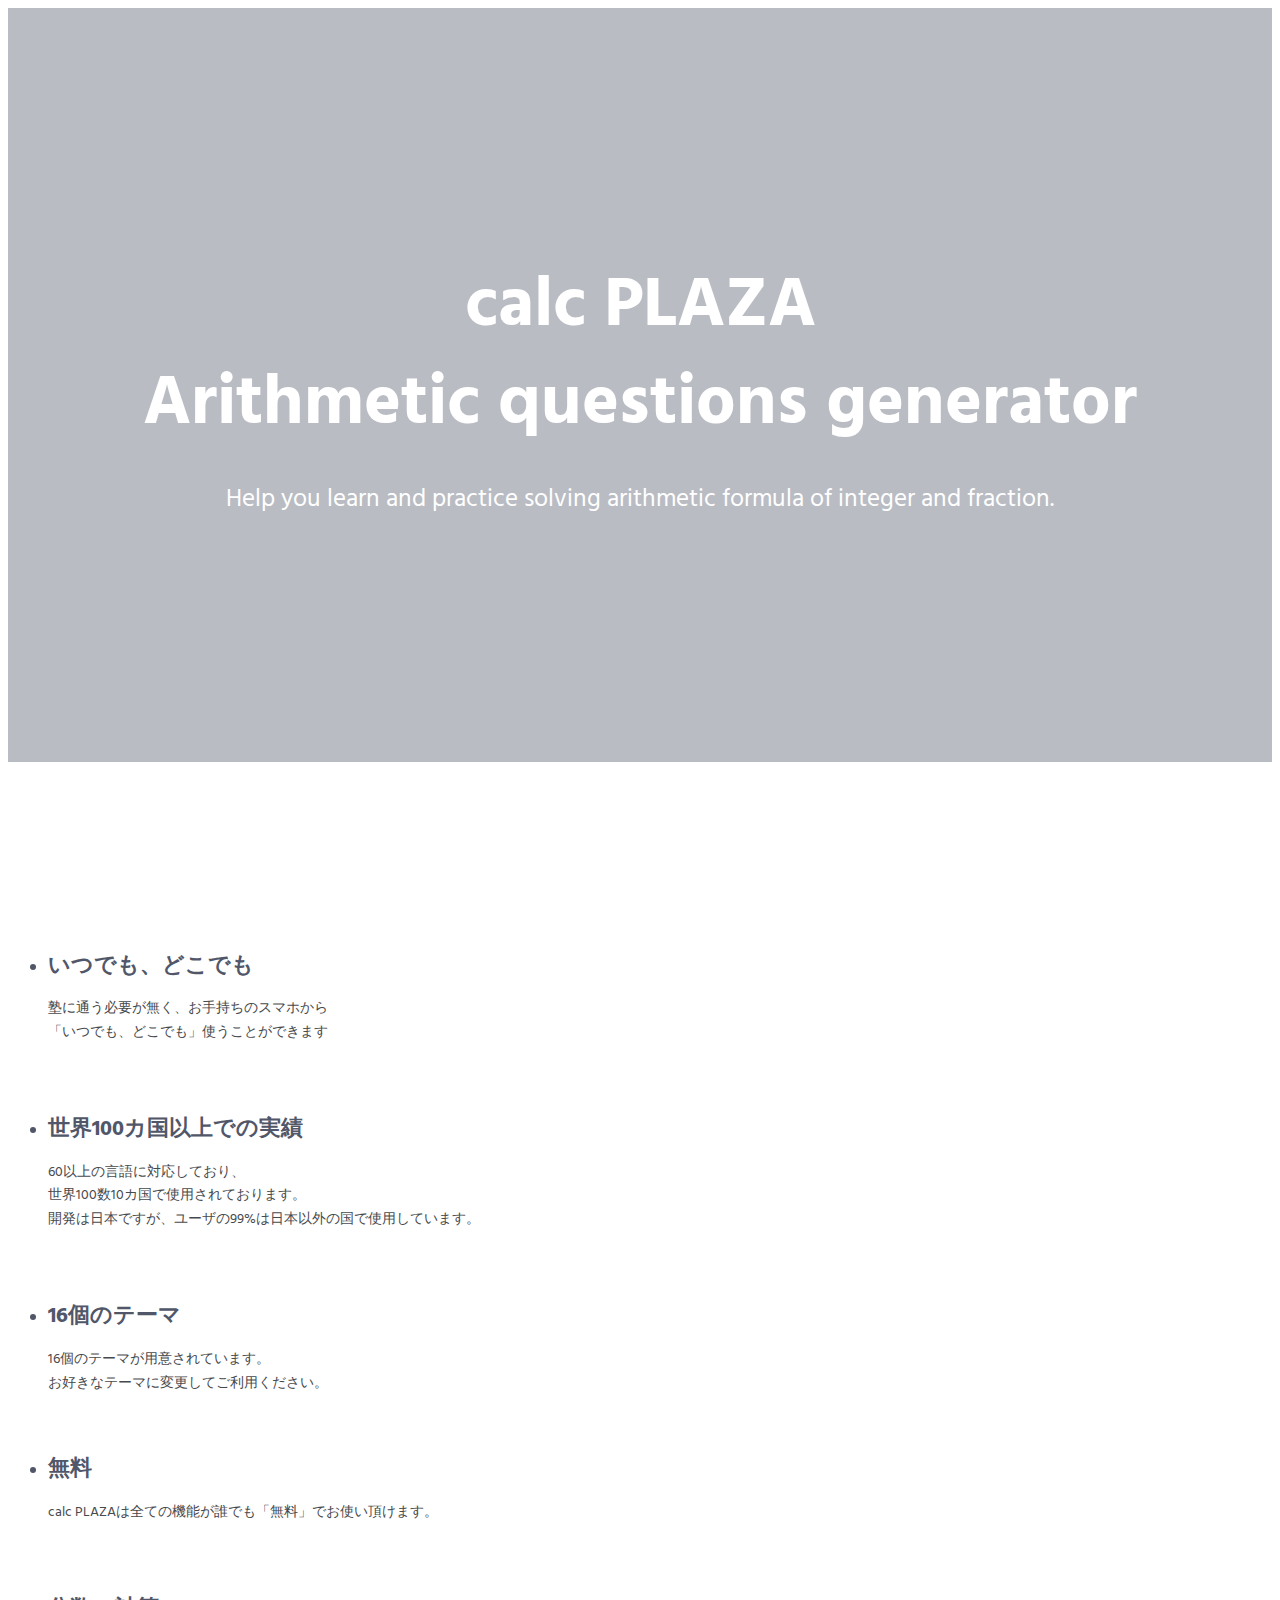
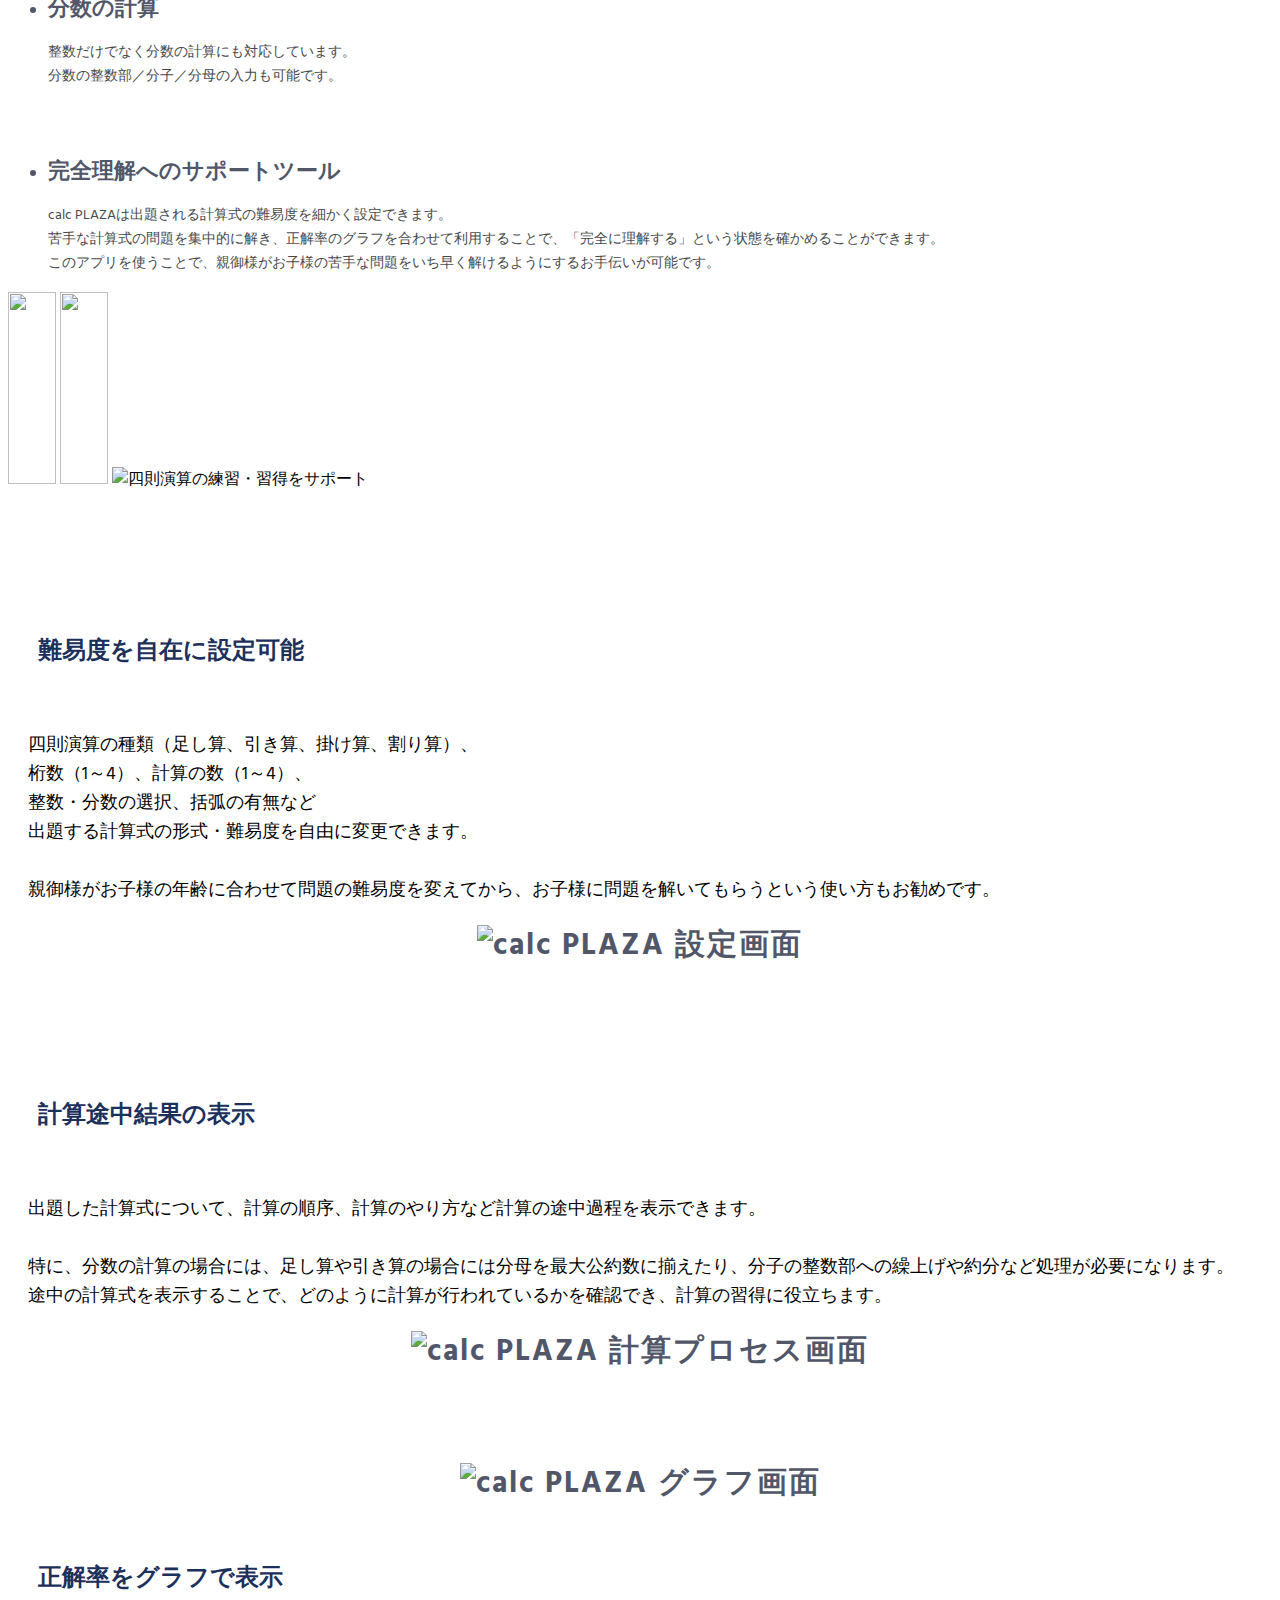
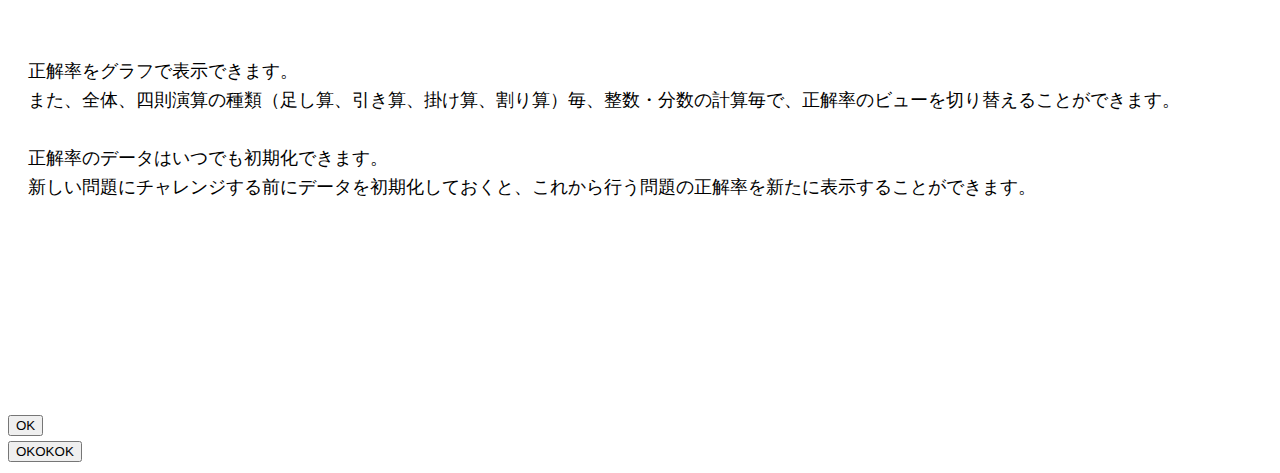
==== commit 1fa6578e: "無料を協調した" ====
--- a/calc.html
+++ b/calc.html
@@ -7,7 +7,7 @@
         <meta http-equiv="X-UA-Compatible" content="IE=edge">
         <meta content="width=device-width, initial-scale=1" name="viewport"/>
         <meta content="" name="description"/>
-        <meta content="sue" name="author"/>
+        <meta content="" name="author"/>
 
         <!-- GLOBAL MANDATORY STYLES -->
 	<link href="https://use.fontawesome.com/releases/v5.0.6/css/all.css" rel="stylesheet">
@@ -79,7 +79,7 @@
                     <ul class="item-list-left item-list-big">
                         <li class="wow fadeInRight animated margin-t-60 margin-b-70">
                             <h3>無料</h3>
-                            <p>calc PLAZAは全ての機能が無料でお使い頂けます。</p>
+                            <p>calc PLAZAは全ての機能が誰でも「無料」でお使い頂けます。</p>
                         </li>
                         <li class="wow fadeInRight animated margin-b-70">
                             <h3>分数の計算</h3>
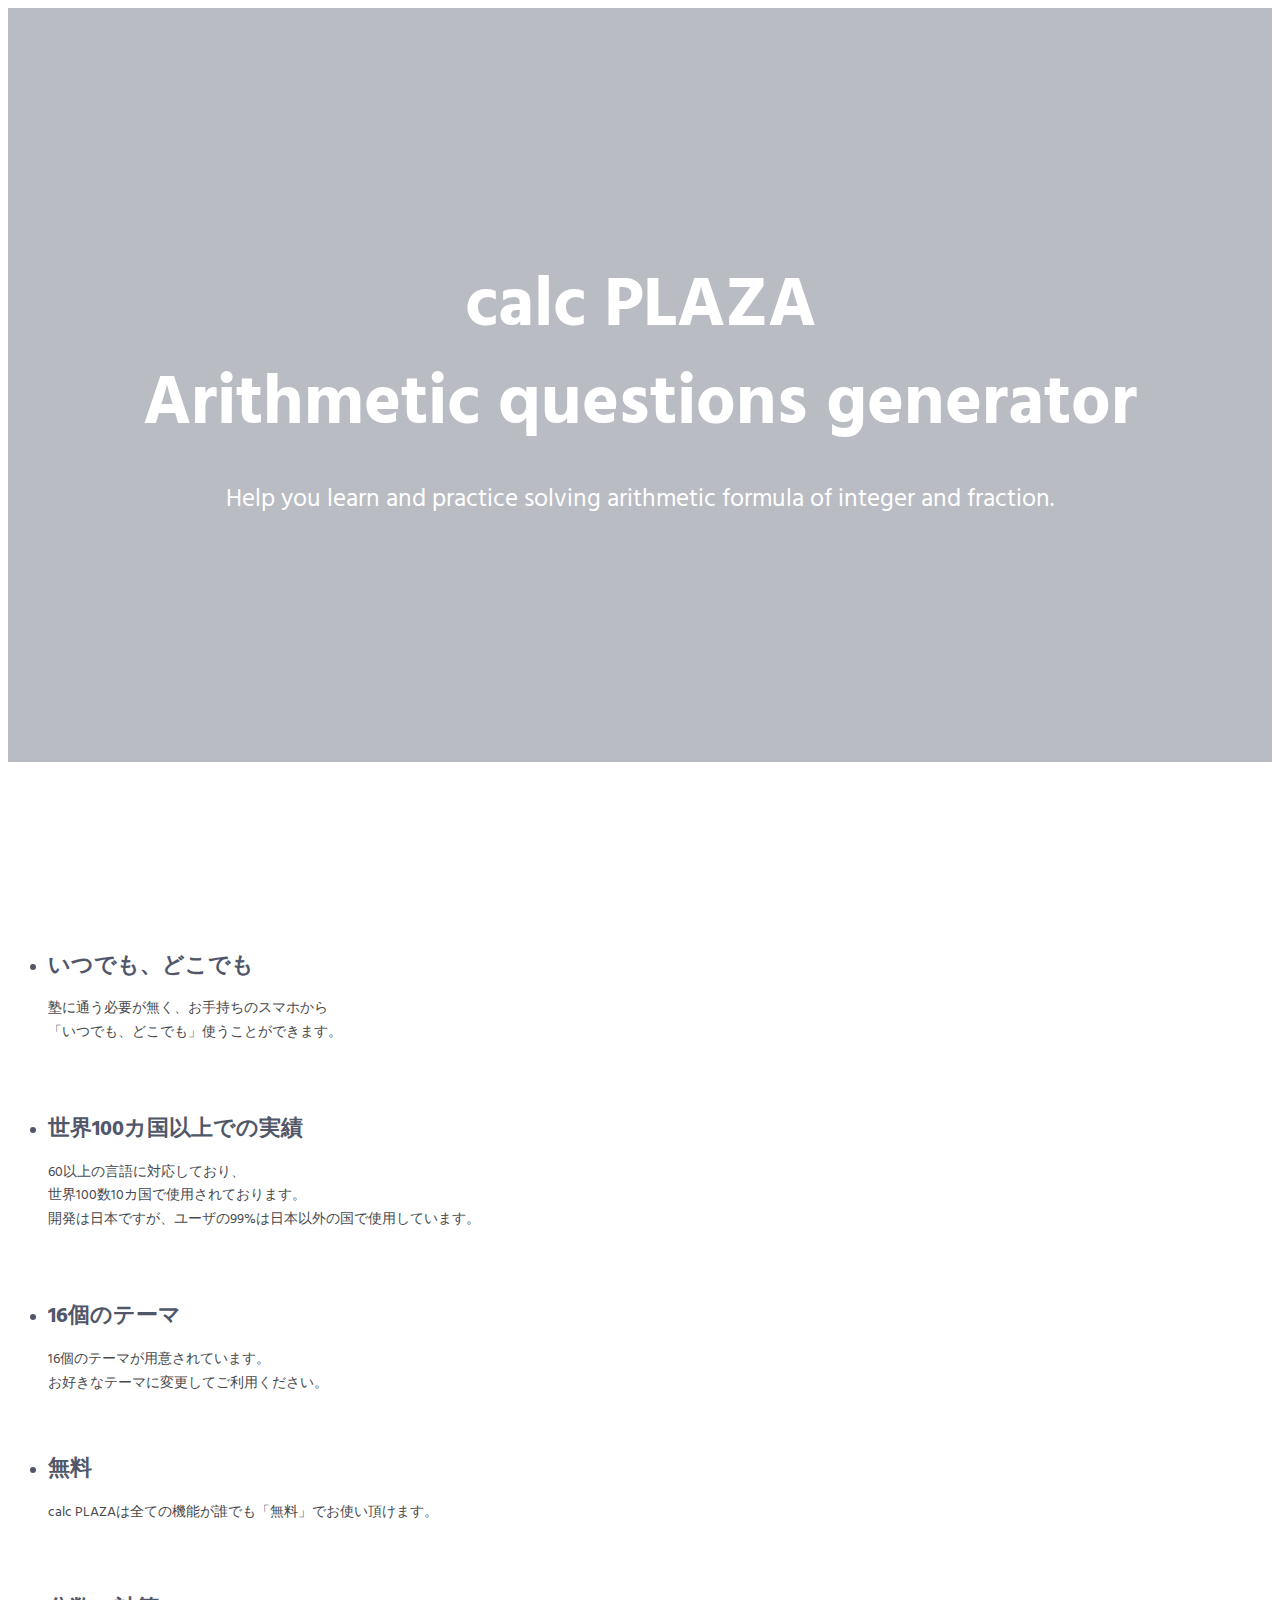
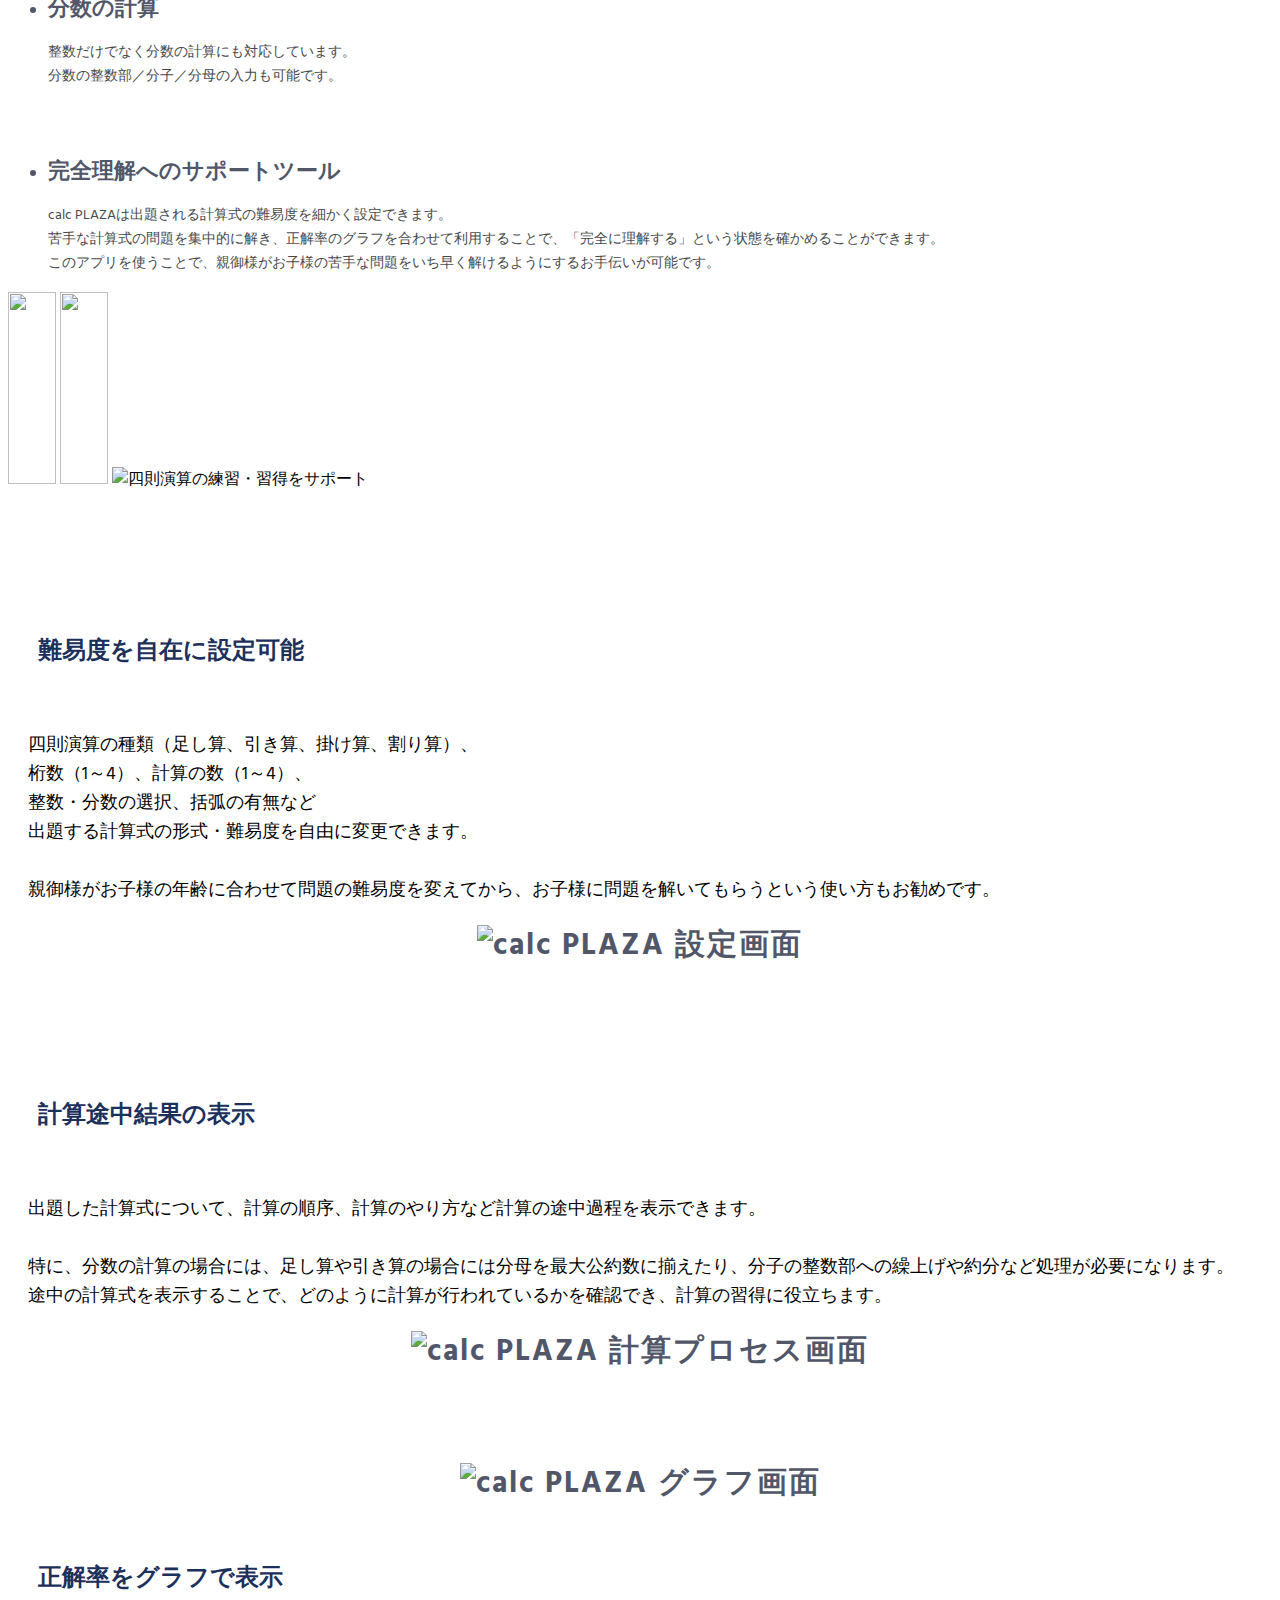
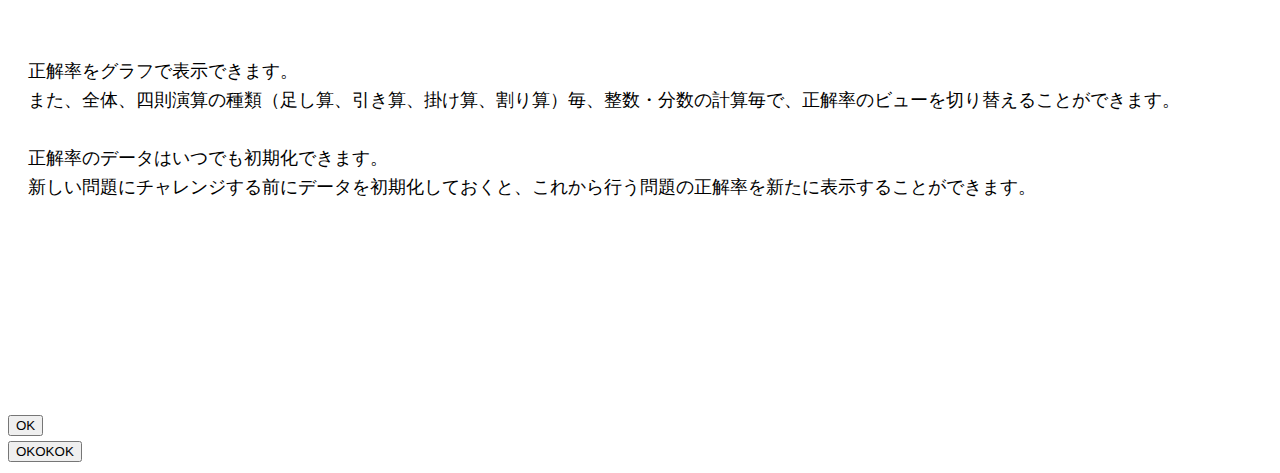
==== commit 76fd55f0: "。をつけた" ====
--- a/calc.html
+++ b/calc.html
@@ -60,7 +60,7 @@
                         <li class="wow fadeInLeft animated margin-t-60 margin-b-70">
                             <h3>いつでも、どこでも</h3>
                             <p>塾に通う必要が無く、お手持ちのスマホから<br />
-					「いつでも、どこでも」使うことができます</p>
+					「いつでも、どこでも」使うことができます。</p>
                         </li>
                         <li class="wow fadeInLeft animated margin-b-70">
                             <h3>世界100カ国以上での実績</h3>
